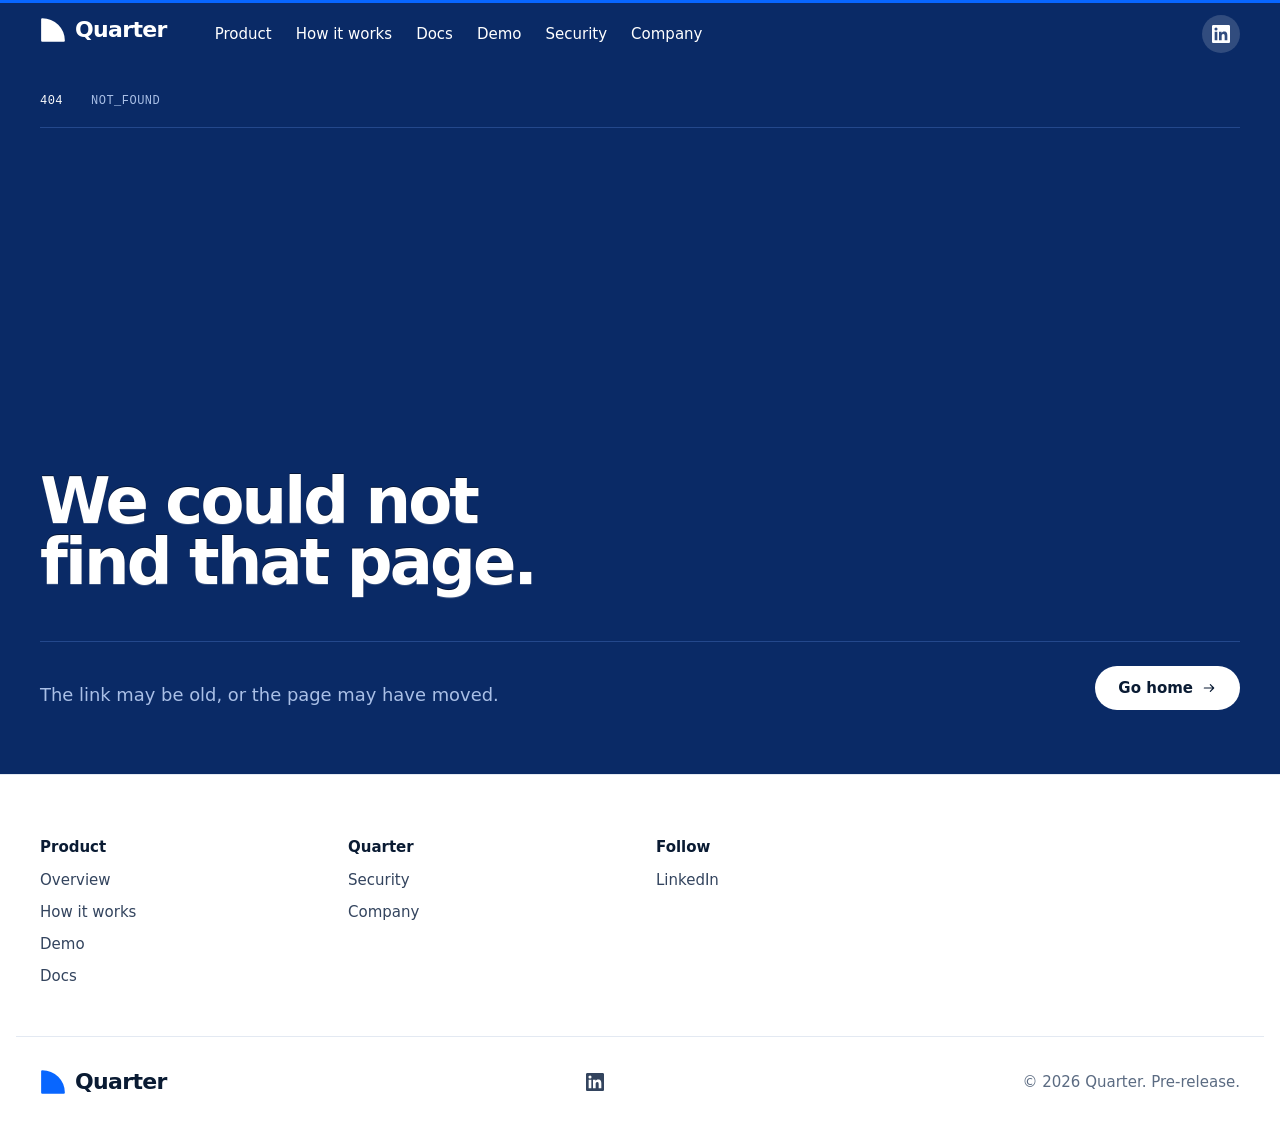
==== 404/index.html @ 7bb7a88b "Publish the site from website a7f834c Co-Authored-By: Claude Opus 5.5 <noreply@anthropic.com>" ====
<!DOCTYPE html><html lang="en" class="inter_tight_c286d42c-module__8tmSaa__variable inter_c15e96cb-module__0bjUvq__variable ibm_plex_mono_9430b135-module__jXPCDG__variable" data-scroll-behavior="smooth"><head><meta charSet="utf-8"/><meta name="viewport" content="width=device-width, initial-scale=1"/><link rel="stylesheet" href="/_next/static/chunks/2eddnzawss5n4.css" data-precedence="next"/><link rel="stylesheet" href="/_next/static/chunks/0_2-d8jllk5b1.css" data-precedence="next"/><link rel="preload" as="script" fetchPriority="low" href="/_next/static/chunks/2gcx2et6y7w6m.js"/><script src="/_next/static/chunks/10sfps_jfil2b.js" async=""></script><script src="/_next/static/chunks/1zz_seqquae13.js" async=""></script><script src="/_next/static/chunks/3slb6pn3pcx_l.js" async=""></script><script src="/_next/static/chunks/turbopack-1kort7__y8oi7.js" async=""></script><script src="/_next/static/chunks/05mim26jmsupv.js" async=""></script><script src="/_next/static/chunks/1aqx8pw69k2jf.js" async=""></script><meta name="robots" content="noindex"/><meta name="theme-color" content="#ffffff"/><title>Page not found | Quarter</title><meta name="description" content="Spend management for AI agents. Quarter approves every API call and payment before the money moves, on every vendor and rail, and closes the books on it. Self-hosted. In pre-release."/><meta name="application-name" content="Quarter"/><link rel="manifest" href="/manifest.webmanifest"/><meta name="robots" content="noindex"/><meta property="og:title" content="Quarter: Finance for the agentic era"/><meta property="og:description" content="Spend management for AI agents. Quarter approves every API call and payment before the money moves, on every vendor and rail, and closes the books on it. Self-hosted. In pre-release."/><meta property="og:site_name" content="Quarter"/><meta property="og:image" content="https://quarterso.github.io/opengraph-image.png?opengraph-image.0hvneil2fyurq.png"/><meta property="og:image:type" content="image/png"/><meta property="og:image:width" content="1200"/><meta property="og:image:height" content="630"/><meta property="og:image:alt" content="The Quarter mark and name on Quarter blue
"/><meta property="og:type" content="website"/><meta name="twitter:card" content="summary_large_image"/><meta name="twitter:title" content="Quarter: Finance for the agentic era"/><meta name="twitter:description" content="Spend management for AI agents. Quarter approves every API call and payment before the money moves, on every vendor and rail, and closes the books on it. Self-hosted. In pre-release."/><meta name="twitter:image" content="https://quarterso.github.io/twitter-image.png?twitter-image.0hvneil2fyurq.png"/><meta name="twitter:image:alt" content="The Quarter mark and name on Quarter blue
"/><meta name="twitter:image:type" content="image/png"/><meta name="twitter:image:width" content="1200"/><meta name="twitter:image:height" content="630"/><link rel="icon" href="/favicon.ico?favicon.0du9rzl68-2tj.ico" sizes="48x48" type="image/x-icon"/><link rel="icon" href="/icon.svg?icon.28x9y8qgett7-.svg" sizes="any" type="image/svg+xml"/><link rel="apple-touch-icon" href="/apple-icon.png?apple-icon.22o_u3obtk6q_.png" sizes="180x180" type="image/png"/><meta name="next-size-adjust" content=""/><script src="/_next/static/chunks/0cz1d0mv5g_q7.js" noModule=""></script></head><body><div hidden=""><!--$--><!--/$--></div><a href="#main" class="skip-link">Skip to content</a><header class="Header-module__KHjLKa__header" data-over-hero=""><div class="container Header-module__KHjLKa__bar"><a aria-label="Quarter, home" href="/"><span style="display:inline-flex;align-items:center;gap:9px;font-family:var(--font-display);font-weight:600;font-size:22px;letter-spacing:-0.03em;color:var(--logo-ink, var(--charcoal));line-height:1"><svg width="26" height="26" viewBox="270 270 460 460" aria-hidden="true" focusable="false"><path d="M310 690 L310.0 310.0 A380 380 0 0 1 690.0 690.0 Z" fill="var(--logo-mark, #0866FF)" stroke="var(--logo-mark, #0866FF)" stroke-width="40" stroke-linejoin="round"></path></svg>Quarter</span></a><nav id="site-pages" class="Header-module__KHjLKa__links" aria-label="Pages"><a style="--i:0" href="/product/">Product</a><a style="--i:1" href="/how-it-works/">How it works</a><a style="--i:2" href="/docs/">Docs</a><a style="--i:3" href="/demo/">Demo</a><a style="--i:4" href="/security/">Security</a><a style="--i:5" href="/company/">Company</a></nav><nav class="Header-module__KHjLKa__nav" aria-label="Social"><a href="https://www.linkedin.com/company/quarterso/" class="btn btn-icon btn-sm Header-module__KHjLKa__icon" target="_blank" rel="noopener noreferrer" aria-label="Quarter on LinkedIn"><svg width="18" height="18" viewBox="0 0 24 24" fill="currentColor" aria-hidden="true" focusable="false"><path d="M20.45 20.45h-3.56v-5.57c0-1.33-.02-3.04-1.85-3.04-1.85 0-2.14 1.45-2.14 2.94v5.67H9.35V9h3.41v1.56h.05c.48-.9 1.64-1.85 3.37-1.85 3.6 0 4.27 2.37 4.27 5.46v6.28ZM5.34 7.43a2.06 2.06 0 1 1 0-4.13 2.06 2.06 0 0 1 0 4.13ZM7.12 20.45H3.56V9h3.56v11.45ZM22.22 0H1.77C.79 0 0 .77 0 1.73v20.54C0 23.23.79 24 1.77 24h20.45c.98 0 1.78-.77 1.78-1.73V1.73C24 .77 23.2 0 22.22 0Z"></path></svg></a><button type="button" class="btn btn-icon btn-sm Header-module__KHjLKa__icon Header-module__KHjLKa__menu" aria-label="Open menu" aria-expanded="false" aria-controls="site-pages"><span class="Header-module__KHjLKa__burger" aria-hidden="true"><span></span><span></span></span></button></nav></div><div class="Header-module__KHjLKa__scrim" aria-hidden="true"></div></header><main id="main"><div class="page-enter"><section data-hero="true" class="section-dark not-found-module__sxuMuG__wrap" aria-labelledby="nf-title"><div class="container not-found-module__sxuMuG__inner"><p class="not-found-module__sxuMuG__meta"><span>404</span><span>not_found</span></p><h1 id="nf-title" class="display not-found-module__sxuMuG__title">We could not find that page.</h1><div class="not-found-module__sxuMuG__foot"><p>The link may be old, or the page may have moved.</p><div class="not-found-module__sxuMuG__actions"><a class="btn btn-light" href="/">Go home <svg width="16" height="16" viewBox="0 0 24 24" fill="none" stroke="currentColor" stroke-width="1.8" stroke-linecap="round" stroke-linejoin="round" aria-hidden="true" focusable="false"><path d="M5 12h14m-5-5 5 5-5 5"></path></svg></a></div></div></div></section><!--$--><!--/$--></div></main><footer class="Footer-module__yg9ahW__footer"><div class="container Footer-module__yg9ahW__top"><div><h2>Product</h2><ul><li><a href="/product/">Overview</a></li><li><a href="/how-it-works/">How it works</a></li><li><a href="/demo/">Demo</a></li><li><a href="/docs/">Docs</a></li></ul></div><div><h2>Quarter</h2><ul><li><a href="/security/">Security</a></li><li><a href="/company/">Company</a></li></ul></div><div><h2>Follow</h2><ul><li><a href="https://www.linkedin.com/company/quarterso/" target="_blank" rel="noopener noreferrer">LinkedIn</a></li></ul></div></div><div class="container Footer-module__yg9ahW__bottom"><span style="display:inline-flex;align-items:center;gap:9px;font-family:var(--font-display);font-weight:600;font-size:22px;letter-spacing:-0.03em;color:var(--logo-ink, var(--charcoal));line-height:1"><svg width="26" height="26" viewBox="270 270 460 460" aria-hidden="true" focusable="false"><path d="M310 690 L310.0 310.0 A380 380 0 0 1 690.0 690.0 Z" fill="var(--logo-mark, #0866FF)" stroke="var(--logo-mark, #0866FF)" stroke-width="40" stroke-linejoin="round"></path></svg>Quarter</span><span class="Footer-module__yg9ahW__socials"><a href="https://www.linkedin.com/company/quarterso/" class="Footer-module__yg9ahW__social" target="_blank" rel="noopener noreferrer" aria-label="Quarter on LinkedIn"><svg width="18" height="18" viewBox="0 0 24 24" fill="currentColor" aria-hidden="true" focusable="false"><path d="M20.45 20.45h-3.56v-5.57c0-1.33-.02-3.04-1.85-3.04-1.85 0-2.14 1.45-2.14 2.94v5.67H9.35V9h3.41v1.56h.05c.48-.9 1.64-1.85 3.37-1.85 3.6 0 4.27 2.37 4.27 5.46v6.28ZM5.34 7.43a2.06 2.06 0 1 1 0-4.13 2.06 2.06 0 0 1 0 4.13ZM7.12 20.45H3.56V9h3.56v11.45ZM22.22 0H1.77C.79 0 0 .77 0 1.73v20.54C0 23.23.79 24 1.77 24h20.45c.98 0 1.78-.77 1.78-1.73V1.73C24 .77 23.2 0 22.22 0Z"></path></svg></a></span><p>© <!-- -->2026<!-- --> <!-- -->Quarter<!-- -->. Pre-release.</p></div></footer><script src="/_next/static/chunks/2gcx2et6y7w6m.js" id="_R_" async=""></script><script>(self.__next_f=self.__next_f||[]).push([0])</script><script>self.__next_f.push([1,"1:\"$Sreact.fragment\"\n2:I[93983,[\"/_next/static/chunks/05mim26jmsupv.js\"],\"Header\"]\n3:I[11474,[\"/_next/static/chunks/1aqx8pw69k2jf.js\"],\"default\"]\n4:I[39897,[\"/_next/static/chunks/1aqx8pw69k2jf.js\"],\"default\"]\n5:I[56448,[\"/_next/static/chunks/05mim26jmsupv.js\"],\"\"]\nb:I[65192,[\"/_next/static/chunks/05mim26jmsupv.js\"],\"default\",1]\n:HL[\"/_next/static/chunks/2eddnzawss5n4.css\",\"style\"]\n:HL[\"/_next/static/chunks/0_2-d8jllk5b1.css\",\"style\"]\n9:X\n0:{\"P\":null,\"c\":[\"\",\"_not-found\",\"\"],\"q\":\"\",\"i\":false,\"f\":[[[\"\",{\"children\":[\"/_not-found\",{\"children\":[\"__PAGE__\",{},\"$undefined\",\"$undefined\",4608]},\"$undefined\",\"$undefined\",4608]},\"$undefined\",\"$undefined\",4624],[[\"$\",\"$1\",\"c\",{\"children\":[[[\"$\",\"link\",\"0\",{\"rel\":\"stylesheet\",\"href\":\"/_next/static/chunks/2eddnzawss5n4.css\",\"precedence\":\"next\",\"crossOrigin\":\"$undefined\",\"nonce\":\"$undefined\"}],[\"$\",\"script\",\"script-0\",{\"src\":\"/_next/static/chunks/05mim26jmsupv.js\",\"async\":true,\"nonce\":\"$undefined\"}]],[\"$\",\"html\",null,{\"lang\":\"en\",\"className\":\"inter_tight_c286d42c-module__8tmSaa__variable inter_c15e96cb-module__0bjUvq__variable ibm_plex_mono_9430b135-module__jXPCDG__variable\",\"data-scroll-behavior\":\"smooth\",\"children\":[\"$\",\"body\",null,{\"children\":[[\"$\",\"a\",null,{\"href\":\"#main\",\"className\":\"skip-link\",\"children\":\"Skip to content\"}],[\"$\",\"$L2\",null,{}],[\"$\",\"main\",null,{\"id\":\"main\",\"children\":[\"$\",\"$L3\",null,{\"parallelRouterKey\":\"children\",\"error\":\"$undefined\",\"errorStyles\":\"$undefined\",\"errorScripts\":\"$undefined\",\"template\":[\"$\",\"div\",null,{\"className\":\"page-enter\",\"children\":[\"$\",\"$L4\",null,{}]}],\"templateStyles\":[],\"templateScripts\":null,\"notFound\":[[\"$\",\"section\",null,{\"data-hero\":true,\"className\":\"section-dark not-found-module__sxuMuG__wrap\",\"aria-labelledby\":\"nf-title\",\"children\":[\"$\",\"div\",null,{\"className\":\"container not-found-module__sxuMuG__inner\",\"children\":[[\"$\",\"p\",null,{\"className\":\"not-found-module__sxuMuG__meta\",\"children\":[[\"$\",\"span\",null,{\"children\":\"404\"}],[\"$\",\"span\",null,{\"children\":\"not_found\"}]]}],[\"$\",\"h1\",null,{\"id\":\"nf-title\",\"className\":\"display not-found-module__sxuMuG__title\",\"children\":\"We could not find that page.\"}],[\"$\",\"div\",null,{\"className\":\"not-found-module__sxuMuG__foot\",\"children\":[[\"$\",\"p\",null,{\"children\":\"The link may be old, or the page may have moved.\"}],[\"$\",\"div\",null,{\"className\":\"not-found-module__sxuMuG__actions\",\"children\":[\"$\",\"$L5\",null,{\"href\":\"/\",\"className\":\"btn btn-light\",\"children\":[\"Go home \",[\"$\",\"svg\",null,{\"width\":16,\"height\":16,\"viewBox\":\"0 0 24 24\",\"fill\":\"none\",\"stroke\":\"currentColor\",\"strokeWidth\":1.8,\"strokeLinecap\":\"round\",\"strokeLinejoin\":\"round\",\"aria-hidden\":\"true\",\"focusable\":\"false\",\"className\":\"$undefined\",\"children\":[\"$\",\"path\",null,{\"d\":\"M5 12h14m-5-5 5 5-5 5\"}]}]]}]}]]}]]}]}],[[\"$\",\"link\",\"0\",{\"rel\":\"stylesheet\",\"href\":\"/_next/static/chunks/0_2-d8jllk5b1.css\",\"precedence\":\"next\",\"crossOrigin\":\"$undefined\",\"nonce\":\"$undefined\"}]]],\"forbidden\":\"$undefined\",\"unauthorized\":\"$undefined\"}]}],[\"$\",\"footer\",null,{\"className\":\"Footer-module__yg9ahW__footer\",\"children\":[[\"$\",\"div\",null,{\"className\":\"container Footer-module__yg9ahW__top\",\"children\":[[\"$\",\"div\",\"Product\",{\"children\":[[\"$\",\"h2\",null,{\"children\":\"Product\"}],[\"$\",\"ul\",null,{\"children\":[[\"$\",\"li\",\"Overview\",{\"children\":[\"$\",\"$L5\",null,{\"href\":\"/product\",\"children\":\"Overview\"}]}],[\"$\",\"li\",\"How it works\",{\"children\":[\"$\",\"$L5\",null,{\"href\":\"/how-it-works\",\"children\":\"How it works\"}]}],[\"$\",\"li\",\"Demo\",{\"children\":[\"$\",\"$L5\",null,{\"href\":\"/demo\",\"children\":\"Demo\"}]}],[\"$\",\"li\",\"Docs\",{\"children\":[\"$\",\"$L5\",null,{\"href\":\"/docs\",\"children\":\"Docs\"}]}]]}]]}],[\"$\",\"div\",\"Quarter\",{\"children\":[[\"$\",\"h2\",null,{\"children\":\"Quarter\"}],[\"$\",\"ul\",null,{\"children\":[[\"$\",\"li\",\"Security\",{\"children\":[\"$\",\"$L5\",null,{\"href\":\"/security\",\"children\":\"Security\"}]}],[\"$\",\"li\",\"Company\",{\"children\":[\"$\",\"$L5\",null,{\"href\":\"/company\",\"children\":\"Company\"}]}]]}]]}],[\"$\",\"div\",\"Follow\",{\"children\":[[\"$\",\"h2\",null,{\"children\":\"Follow\"}],[\"$\",\"ul\",null,{\"children\":[[\"$\",\"li\",\"LinkedIn\",{\"children\":[\"$\",\"a\",null,{\"href\":\"https://www.linkedin.com/company/quarterso/\",\"target\":\"_blank\",\"rel\":\"noopener noreferrer\",\"children\":\"LinkedIn\"}]}]]}]]}]]}],[\"$\",\"div\",null,{\"className\":\"container Footer-module__yg9ahW__bottom\",\"children\":[[\"$\",\"span\",null,{\"style\":{\"display\":\"inline-flex\",\"alignItems\":\"center\",\"gap\":9,\"fontFamily\":\"var(--font-display)\",\"fontWeight\":600,\"fontSize\":22,\"letterSpacing\":\"-0.03em\",\"color\":\"var(--logo-ink, var(--charcoal))\",\"lineHeight\":1},\"children\":[[\"$\",\"svg\",null,{\"width\":26,\"height\":26,\"viewBox\":\"270 270 460 460\",\"aria-hidden\":\"true\",\"focusable\":\"false\",\"children\":[\"$\",\"path\",null,{\"d\":\"M310 690 L310.0 310.0 A380 380 0 0 1 690.0 690.0 Z\",\"fill\":\"var(--logo-mark, #0866FF)\",\"stroke\":\"var(--logo-mark, #0866FF)\",\"strokeWidth\":40,\"strokeLinejoin\":\"round\"}]}],\"Quarter\"]}],[\"$\",\"span\",null,{\"className\":\"Footer-module__yg9ahW__socials\",\"children\":[\"$\",\"a\",null,{\"href\":\"https://www.linkedin.com/company/quarterso/\",\"className\":\"Footer-module__yg9ahW__social\",\"target\":\"_blank\",\"rel\":\"noopener noreferrer\",\"aria-label\":\"Quarter on LinkedIn\",\"children\":[[\"$\",\"svg\",null,{\"width\":18,\"height\":18,\"viewBox\":\"0 0 24 24\",\"fill\":\"currentColor\",\"aria-hidden\":\"true\",\"focusable\":\"false\",\"children\":[\"$\",\"path\",null,{\"d\":\"M20.45 20.45h-3.56v-5.57c0-1.33-.02-3.04-1.85-3.04-1.85 0-2.14 1.45-2.14 2.94v5.67H9.35V9h3.41v1.56h.05c.48-.9 1.64-1.85 3.37-1.85 3.6 0 4.27 2.37 4.27 5.46v6.28ZM5.34 7.43a2.06 2.06 0 1 1 0-4.13 2.06 2.06 0 0 1 0 4.13ZM7.12 20.45H3.56V9h3.56v11.45ZM22.22 0H1.77C.79 0 0 .77 0 1.73v20.54C0 23.23.79 24 1.77 24h20.45c.98 0 1.78-.77 1.78-1.73V1.73C24 .77 23.2 0 22.22 0Z\"}]}],\"$undefined\"]}]}],\"$L6\"]}]]}]]}]}]]}],{\"children\":[\"$L7\",{\"children\":[\"$L8\",{},null,false,null]},null,false,\"$9\"]},null,false,null],\"$La\",false]],\"m\":\"$undefined\",\"G\":[\"$b\",[\"$Lc\"]],\"S\":true,\"h\":null,\"r\":\"$undefined\",\"s\":\"$undefined\",\"a\":\"$undefined\",\"l\":\"$undefined\",\"p\":\"$undefined\",\"d\":\"$undefined\",\"b\":\"11408CvJzdmTNe5CmnKnP\"}\nd:I[48367,[\"/_next/static/chunks/1aqx8pw69k2jf.js\"],\"OutletBoundary\"]\ne:\"$Sreact.suspense\"\n10:I[48367,[\"/_next/static/chunks/1aqx8pw69k2jf.js\"],\"ViewportBoundary\"]\n12:I[48367,[\"/_next/static/chunks/1aqx8pw69k2jf.js\"],\"MetadataBoundary\"]\n6:[\"$\",\"p\",null,{\"children\":[\"© \",2026,\" \",\"Quarter\",\". Pre-release.\"]}]\n7:[\"$\",\"$1\",\"c\",{\"children\":[null,[\"$\",\"$L3\",null,{\"parallelRouterKey\":\"children\",\"error\":\"$undefined\",\"errorStyles\":\"$undefined\",\"errorScripts\":\"$undefined\",\"template\":[\"$\",\"$L4\",null,{}],\"templateStyles\":\"$undefined\",\"templateScripts\":\"$undefined\",\"notFound\":\"$undefined\",\"forbidden\":\"$undefined\",\"unauthorized\":\"$undefined\"}]]}]\n8:[\"$\",\"$1\",\"c\",{\"children\":[[\"$\",\"section\",null,{\"data-hero\":true,\"className\":\"section-dark not-found-module__sxuMuG__wrap\",\"aria-labelledby\":\"nf-title\",\"children\":[\"$\",\"div\",null,{\"className\":\"container not-found-module__sxuMuG__inner\",\"children\":[[\"$\",\"p\",null,{\"className\":\"not-found-module__sxuMuG__meta\",\"children\":[[\"$\",\"span\",null,{\"children\":\"404\"}],[\"$\",\"span\",null,{\"children\":\"not_found\"}]]}],[\"$\",\"h1\",null,{\"id\":\"nf-title\",\"className\":\"display not-found-module__sxuMuG__title\",\"children\":\"We could not find that page.\"}],[\"$\",\"div\",null,{\"className\":\"not-found-module__sxuMuG__foot\",\"children\":[[\"$\",\"p\",null,{\"children\":\"The link may be old, or the page may have moved.\"}],[\"$\",\"div\",null,{\"className\":\"not-found-module__sxuMuG__actions\",\"children\":[\"$\",\"$L5\",null,{\"href\":\"/\",\"className\":\"btn btn-light\",\"children\":[\"Go home \",[\"$\",\"svg\",null,{\"width\":16,\"height\":16,\"viewBox\":\"0 0 24 24\",\"fill\":\"none\",\"stroke\":\"currentColor\",\"strokeWidth\":1.8,\"strokeLinecap\":\"round\",\"strokeLinejoin\":\"round\",\"aria-hidden\":\"true\",\"focusable\":\"false\",\"className\":\"$undefined\",\"children\":\"$0:f:0:1:0:props:children:1:props:children:props:children:2:props:children:props:notFound:0:props:children:props:children:2:props:children:1:props:children:props:children:1:props:children\"}]]}]}]]}]]}]}],[[\"$\",\"link\",\"0\",{\"rel\":\"stylesheet\",\"href\":\"/_next/static/chunks/0_2-d8jllk5b1.css\",\"precedence\":\"next\",\"crossOrigin\":\"$undefined\",\"nonce\":\"$undefined\"}]],[\"$\",\"$Ld\",null,{\"children\":[\"$\",\"$e\",null,{\"name\":\"Next.MetadataOutlet\",\"children\":\"$@f\"}]}]]}]\na:[\"$\",\"$1\",\"h\",{\"children\":[[\"$\",\"meta\",null,{\"name\":\"robots\",\"content\":\"noindex\"}],[\"$\",\"$L10\",null,{\"children\":\"$L11\"}],[\"$\",\"div\",null,{\"hidden\":true,\"children\":[\"$\",\"$L12\",null,{\"children\":[\"$\",\"$e\",null,{\"name\":\"Next.Metadata\",\"children\":\"$L13\"}]}]}],[\"$\",\"meta\",null,{\"name\":\"next-size-adjust\",\"content\":\"\"}]]}]\nc:[\"$\",\"link\",\"0\",{\"rel\":\"stylesheet\",\"href\":\"/_next/static/chunks/2eddnzawss5n4.css\",\"precedence\":\"next\",\"crossOrigin\":\"$undefined\",\"nonce\":\"$undefined\"}]\n9:C\n11:[[\"$\",\"meta\",\"0\",{\"charSet\":\"utf-8\"}],[\"$\",\"meta\",\"1\",{\"name\":\"viewport\",\"content\":\"width=device-width, initial-scale=1\"}],[\"$\",\"meta\",\"2\",{\"name\":\"theme-color\",\"content\":\"#ffffff\"}]]\n14:I[92493,[\"/_next/static/chunks/1aqx8pw69k2jf.js\"],\"IconMark\"]\nf:null\n13:[[\"$\",\"title\",\"0\",{\"children\":\"Page not found | Quarter\"}],[\"$\",\"meta\",\"1\",{\"name\":\"description\",\"content\":\"Spend management for AI agents. Quarter approves every API call and payment before the money moves, on every vendor and rail, and closes the books on it. Self-hosted. In pre-release.\"}],[\"$\",\"meta\",\"2\",{\"name\":\"application-name\",\"content\":\"Quarter\"}],[\"$\",\"link\",\"3\",{\"rel\":\"manifest\",\"href\":\"/manifest.webmanifest\",\"crossOrigin\":\"$undefined\"}],[\"$\",\"meta\",\"4\",{\"name\":\"robots\",\"content\":\"noindex\"}],[\"$\",\"meta\",\"5\",{\"property\":\"og:title\",\"content\":\"Quarter: Finance for the agentic era\"}],[\"$\",\"meta\",\"6\",{\"property\":\"og:description\",\"content\":\"Spend management for AI agents. Quarter approves every API call and payment before the money moves, on every vendor and rail, and closes the books on it. Self-hosted. In pre-release.\"}],[\"$\",\"meta\",\"7\",{\"property\":\"og:site_name\",\"content\":\"Quarter\"}],[\"$\",\"meta\",\"8\",{\"property\":\"og:image\",\"content\":\"https://quarterso.github.io/opengraph-image.png?opengraph-image.0hvneil2fyurq.png\"}],[\"$\",\"meta\",\"9\",{\"property\":\"og:image:type\",\"content\":\"image/png\"}],[\"$\",\"meta\",\"10\",{\"property\":\"og:image:width\",\"content\":\"1200\"}],[\"$\",\"meta\",\"11\",{\"property\":\"og:image:height\",\"content\":\"630\"}],[\"$\",\"meta\",\"12\",{\"property\":\"og:image:alt\",\"content\":\"The Quarter mark and name on Quarter blue\\n\"}],[\"$\",\"meta\",\"13\",{\"property\":\"og:type\",\"content\":\"website\"}],[\"$\",\"meta\",\"14\",{\"name\":\"twitter:card\",\"content\":\"summary_large_image\"}],[\"$\",\"meta\",\"15\",{\"name\":\"twitter:title\",\"content\":\"Quarter: Finance for the agentic era\"}],[\"$\",\"meta\",\"16\",{\"name\":\"twitter:description\",\"content\":\"Spend management for AI agents. Quarter approves every API call and payment before the money moves, on every vendor and rail, and closes the books on it. Self-hosted. In pre-release.\"}],[\"$\",\"meta\",\"17\",{\"name\":\"twitter:image\",\"content\":\"https://quarterso.github.io/twitter-image.png?twitter-image.0hvneil2fyurq.png\"}],[\"$\",\"meta\",\"18\",{\"name\":\"twitter:image:alt\",\"content\":\"The Quarter mark and name on Quarter blue\\n\"}],[\"$\",\"meta\",\"19\",{\"name\":\"twitter:image:type\",\"content\":\"image/png\"}],[\"$\",\"meta\",\"20\",{\"name\":\"twitter:image:width\",\"content\":\"1200\"}],[\"$\",\"meta\",\"21\",{\"name\":\"twitter:image:height\",\"content\":\"630\"}],[\"$\",\"link\",\"22\",{\"rel\":\"icon\",\"href\":\"/favicon.ico?favicon.0du9rzl68-2tj.ico\",\"sizes\":\"48x48\",\"type\":\"image/x-icon\"}],[\"$\",\"link\",\"23\",{\"rel\":\"icon\",\"href\":\"/icon.svg?icon.28x9y8qgett7-.svg\",\"sizes\":\"any\",\"type\":\"image/svg+xml\"}],[\"$\",\"link\",\"24\",{\"rel\":\"apple-touch-icon\",\"href\":\"/apple-icon.png?apple-icon.22o_u3obtk6q_.png\",\"sizes\":\"180x180\",\"type\":\"image/png\"}],[\"$\",\"$L14\",\"25\",{}]]\n"])</script></body></html>
---- _next/static/chunks/2eddnzawss5n4.css ----
@font-face{font-family:Inter Tight;font-style:normal;font-weight:500;font-display:swap;src:url(../media/13ae3e01af63c0ce-s.35p9_4tnsm_o4.woff2)format("woff2");unicode-range:U+460-52F,U+1C80-1C8A,U+20B4,U+2DE0-2DFF,U+A640-A69F,U+FE2E-FE2F}@font-face{font-family:Inter Tight;font-style:normal;font-weight:500;font-display:swap;src:url(../media/0ee4b8f05dcd9fee-s.1q0qwmqzyniyk.woff2)format("woff2");unicode-range:U+301,U+400-45F,U+490-491,U+4B0-4B1,U+2116}@font-face{font-family:Inter Tight;font-style:normal;font-weight:500;font-display:swap;src:url(../media/9eba4caf7edd2921-s.02gir8avbbwr_.woff2)format("woff2");unicode-range:U+1F??}@font-face{font-family:Inter Tight;font-style:normal;font-weight:500;font-display:swap;src:url(../media/f6752bd2263820da-s.3hqxvms4e79hg.woff2)format("woff2");unicode-range:U+370-377,U+37A-37F,U+384-38A,U+38C,U+38E-3A1,U+3A3-3FF}@font-face{font-family:Inter Tight;font-style:normal;font-weight:500;font-display:swap;src:url(../media/f285987c35230861-s.1xbprfp_s2_ea.woff2)format("woff2");unicode-range:U+102-103,U+110-111,U+128-129,U+168-169,U+1A0-1A1,U+1AF-1B0,U+300-301,U+303-304,U+308-309,U+323,U+329,U+1EA0-1EF9,U+20AB}@font-face{font-family:Inter Tight;font-style:normal;font-weight:500;font-display:swap;src:url(../media/b8d1f0a88dfecec3-s.1e3bxj0ebt1gg.woff2)format("woff2");unicode-range:U+100-2BA,U+2BD-2C5,U+2C7-2CC,U+2CE-2D7,U+2DD-2FF,U+304,U+308,U+329,U+1D00-1DBF,U+1E00-1E9F,U+1EF2-1EFF,U+2020,U+20A0-20AB,U+20AD-20C4,U+2113,U+2C60-2C7F,U+A720-A7FF}@font-face{font-family:Inter Tight;font-style:normal;font-weight:500;font-display:swap;src:url(../media/ab57efd000576a30-s.p.3fofz6dws3mg0.woff2)format("woff2");unicode-range:U+??,U+131,U+152-153,U+2BB-2BC,U+2C6,U+2DA,U+2DC,U+304,U+308,U+329,U+2000-206F,U+20AC,U+2122,U+2191,U+2193,U+2212,U+2215,U+FEFF,U+FFFD}@font-face{font-family:Inter Tight;font-style:normal;font-weight:600;font-display:swap;src:url(../media/13ae3e01af63c0ce-s.35p9_4tnsm_o4.woff2)format("woff2");unicode-range:U+460-52F,U+1C80-1C8A,U+20B4,U+2DE0-2DFF,U+A640-A69F,U+FE2E-FE2F}@font-face{font-family:Inter Tight;font-style:normal;font-weight:600;font-display:swap;src:url(../media/0ee4b8f05dcd9fee-s.1q0qwmqzyniyk.woff2)format("woff2");unicode-range:U+301,U+400-45F,U+490-491,U+4B0-4B1,U+2116}@font-face{font-family:Inter Tight;font-style:normal;font-weight:600;font-display:swap;src:url(../media/9eba4caf7edd2921-s.02gir8avbbwr_.woff2)format("woff2");unicode-range:U+1F??}@font-face{font-family:Inter Tight;font-style:normal;font-weight:600;font-display:swap;src:url(../media/f6752bd2263820da-s.3hqxvms4e79hg.woff2)format("woff2");unicode-range:U+370-377,U+37A-37F,U+384-38A,U+38C,U+38E-3A1,U+3A3-3FF}@font-face{font-family:Inter Tight;font-style:normal;font-weight:600;font-display:swap;src:url(../media/f285987c35230861-s.1xbprfp_s2_ea.woff2)format("woff2");unicode-range:U+102-103,U+110-111,U+128-129,U+168-169,U+1A0-1A1,U+1AF-1B0,U+300-301,U+303-304,U+308-309,U+323,U+329,U+1EA0-1EF9,U+20AB}@font-face{font-family:Inter Tight;font-style:normal;font-weight:600;font-display:swap;src:url(../media/b8d1f0a88dfecec3-s.1e3bxj0ebt1gg.woff2)format("woff2");unicode-range:U+100-2BA,U+2BD-2C5,U+2C7-2CC,U+2CE-2D7,U+2DD-2FF,U+304,U+308,U+329,U+1D00-1DBF,U+1E00-1E9F,U+1EF2-1EFF,U+2020,U+20A0-20AB,U+20AD-20C4,U+2113,U+2C60-2C7F,U+A720-A7FF}@font-face{font-family:Inter Tight;font-style:normal;font-weight:600;font-display:swap;src:url(../media/ab57efd000576a30-s.p.3fofz6dws3mg0.woff2)format("woff2");unicode-range:U+??,U+131,U+152-153,U+2BB-2BC,U+2C6,U+2DA,U+2DC,U+304,U+308,U+329,U+2000-206F,U+20AC,U+2122,U+2191,U+2193,U+2212,U+2215,U+FEFF,U+FFFD}@font-face{font-family:Inter Tight;font-style:normal;font-weight:700;font-display:swap;src:url(../media/13ae3e01af63c0ce-s.35p9_4tnsm_o4.woff2)format("woff2");unicode-range:U+460-52F,U+1C80-1C8A,U+20B4,U+2DE0-2DFF,U+A640-A69F,U+FE2E-FE2F}@font-face{font-family:Inter Tight;font-style:normal;font-weight:700;font-display:swap;src:url(../media/0ee4b8f05dcd9fee-s.1q0qwmqzyniyk.woff2)format("woff2");unicode-range:U+301,U+400-45F,U+490-491,U+4B0-4B1,U+2116}@font-face{font-family:Inter Tight;font-style:normal;font-weight:700;font-display:swap;src:url(../media/9eba4caf7edd2921-s.02gir8avbbwr_.woff2)format("woff2");unicode-range:U+1F??}@font-face{font-family:Inter Tight;font-style:normal;font-weight:700;font-display:swap;src:url(../media/f6752bd2263820da-s.3hqxvms4e79hg.woff2)format("woff2");unicode-range:U+370-377,U+37A-37F,U+384-38A,U+38C,U+38E-3A1,U+3A3-3FF}@font-face{font-family:Inter Tight;font-style:normal;font-weight:700;font-display:swap;src:url(../media/f285987c35230861-s.1xbprfp_s2_ea.woff2)format("woff2");unicode-range:U+102-103,U+110-111,U+128-129,U+168-169,U+1A0-1A1,U+1AF-1B0,U+300-301,U+303-304,U+308-309,U+323,U+329,U+1EA0-1EF9,U+20AB}@font-face{font-family:Inter Tight;font-style:normal;font-weight:700;font-display:swap;src:url(../media/b8d1f0a88dfecec3-s.1e3bxj0ebt1gg.woff2)format("woff2");unicode-range:U+100-2BA,U+2BD-2C5,U+2C7-2CC,U+2CE-2D7,U+2DD-2FF,U+304,U+308,U+329,U+1D00-1DBF,U+1E00-1E9F,U+1EF2-1EFF,U+2020,U+20A0-20AB,U+20AD-20C4,U+2113,U+2C60-2C7F,U+A720-A7FF}@font-face{font-family:Inter Tight;font-style:normal;font-weight:700;font-display:swap;src:url(../media/ab57efd000576a30-s.p.3fofz6dws3mg0.woff2)format("woff2");unicode-range:U+??,U+131,U+152-153,U+2BB-2BC,U+2C6,U+2DA,U+2DC,U+304,U+308,U+329,U+2000-206F,U+20AC,U+2122,U+2191,U+2193,U+2212,U+2215,U+FEFF,U+FFFD}@font-face{font-family:Inter Tight Fallback;src:local(Arial);ascent-override:100.51%;descent-override:25.03%;line-gap-override:0.0%;size-adjust:96.39%}.inter_tight_c286d42c-module__8tmSaa__className{font-family:Inter Tight,Inter Tight Fallback;font-style:normal}.inter_tight_c286d42c-module__8tmSaa__variable{--font-inter-tight:"Inter Tight", "Inter Tight Fallback"}
@font-face{font-family:IBM Plex Mono;font-style:normal;font-weight:400;font-display:swap;src:url(../media/e390973e931a41c5-s.0rgnxg2b64rzs.woff2)format("woff2");unicode-range:U+460-52F,U+1C80-1C8A,U+20B4,U+2DE0-2DFF,U+A640-A69F,U+FE2E-FE2F}@font-face{font-family:IBM Plex Mono;font-style:normal;font-weight:400;font-display:swap;src:url(../media/59b15b4bcd7b1eb5-s.2vemzm0itqzfy.woff2)format("woff2");unicode-range:U+301,U+400-45F,U+490-491,U+4B0-4B1,U+2116}@font-face{font-family:IBM Plex Mono;font-style:normal;font-weight:400;font-display:swap;src:url(../media/e532fa1b9921e1cd-s.3cb5lpr2l6xud.woff2)format("woff2");unicode-range:U+102-103,U+110-111,U+128-129,U+168-169,U+1A0-1A1,U+1AF-1B0,U+300-301,U+303-304,U+308-309,U+323,U+329,U+1EA0-1EF9,U+20AB}@font-face{font-family:IBM Plex Mono;font-style:normal;font-weight:400;font-display:swap;src:url(../media/2fe89d53234c61d4-s.1u30mmyq6lnsd.woff2)format("woff2");unicode-range:U+100-2BA,U+2BD-2C5,U+2C7-2CC,U+2CE-2D7,U+2DD-2FF,U+304,U+308,U+329,U+1D00-1DBF,U+1E00-1E9F,U+1EF2-1EFF,U+2020,U+20A0-20AB,U+20AD-20C4,U+2113,U+2C60-2C7F,U+A720-A7FF}@font-face{font-family:IBM Plex Mono;font-style:normal;font-weight:400;font-display:swap;src:url(../media/99e609270109b47d-s.p.40sczeszzbjw1.woff2)format("woff2");unicode-range:U+??,U+131,U+152-153,U+2BB-2BC,U+2C6,U+2DA,U+2DC,U+304,U+308,U+329,U+2000-206F,U+20AC,U+2122,U+2191,U+2193,U+2212,U+2215,U+FEFF,U+FFFD}@font-face{font-family:IBM Plex Mono;font-style:normal;font-weight:500;font-display:swap;src:url(../media/5e05ae5b48faa55e-s.1yd4_i3e35931.woff2)format("woff2");unicode-range:U+460-52F,U+1C80-1C8A,U+20B4,U+2DE0-2DFF,U+A640-A69F,U+FE2E-FE2F}@font-face{font-family:IBM Plex Mono;font-style:normal;font-weight:500;font-display:swap;src:url(../media/a7afbb44bec2bb18-s.1qc6dx89jd2qv.woff2)format("woff2");unicode-range:U+301,U+400-45F,U+490-491,U+4B0-4B1,U+2116}@font-face{font-family:IBM Plex Mono;font-style:normal;font-weight:500;font-display:swap;src:url(../media/02263ebadd758ea4-s.29yke99gs9qpn.woff2)format("woff2");unicode-range:U+102-103,U+110-111,U+128-129,U+168-169,U+1A0-1A1,U+1AF-1B0,U+300-301,U+303-304,U+308-309,U+323,U+329,U+1EA0-1EF9,U+20AB}@font-face{font-family:IBM Plex Mono;font-style:normal;font-weight:500;font-display:swap;src:url(../media/68757d6cddeff913-s.1i-sca43-qwng.woff2)format("woff2");unicode-range:U+100-2BA,U+2BD-2C5,U+2C7-2CC,U+2CE-2D7,U+2DD-2FF,U+304,U+308,U+329,U+1D00-1DBF,U+1E00-1E9F,U+1EF2-1EFF,U+2020,U+20A0-20AB,U+20AD-20C4,U+2113,U+2C60-2C7F,U+A720-A7FF}@font-face{font-family:IBM Plex Mono;font-style:normal;font-weight:500;font-display:swap;src:url(../media/effe91970fc4db64-s.p.0oace-s_gkfks.woff2)format("woff2");unicode-range:U+??,U+131,U+152-153,U+2BB-2BC,U+2C6,U+2DA,U+2DC,U+304,U+308,U+329,U+2000-206F,U+20AC,U+2122,U+2191,U+2193,U+2212,U+2215,U+FEFF,U+FFFD}@font-face{font-family:IBM Plex Mono Fallback;src:local(Arial);ascent-override:76.16%;descent-override:20.43%;line-gap-override:0.0%;size-adjust:134.59%}.ibm_plex_mono_9430b135-module__jXPCDG__className{font-family:IBM Plex Mono,IBM Plex Mono Fallback;font-style:normal}.ibm_plex_mono_9430b135-module__jXPCDG__variable{--font-plex-mono:"IBM Plex Mono", "IBM Plex Mono Fallback"}
@font-face{font-family:Inter;font-style:normal;font-weight:100 900;font-display:swap;src:url(../media/2c55a0e60120577a-s.0-dom-5bn10r2.woff2)format("woff2");unicode-range:U+460-52F,U+1C80-1C8A,U+20B4,U+2DE0-2DFF,U+A640-A69F,U+FE2E-FE2F}@font-face{font-family:Inter;font-style:normal;font-weight:100 900;font-display:swap;src:url(../media/9c72aa0f40e4eef8-s.1y4-pdgsjb-pw.woff2)format("woff2");unicode-range:U+301,U+400-45F,U+490-491,U+4B0-4B1,U+2116}@font-face{font-family:Inter;font-style:normal;font-weight:100 900;font-display:swap;src:url(../media/ad66f9afd8947f86-s.3lvt2whj97whp.woff2)format("woff2");unicode-range:U+1F??}@font-face{font-family:Inter;font-style:normal;font-weight:100 900;font-display:swap;src:url(../media/5476f68d60460930-s.2uwcyprjm3xu3.woff2)format("woff2");unicode-range:U+370-377,U+37A-37F,U+384-38A,U+38C,U+38E-3A1,U+3A3-3FF}@font-face{font-family:Inter;font-style:normal;font-weight:100 900;font-display:swap;src:url(../media/2bbe8d2671613f1f-s.0k62hbripvv8p.woff2)format("woff2");unicode-range:U+102-103,U+110-111,U+128-129,U+168-169,U+1A0-1A1,U+1AF-1B0,U+300-301,U+303-304,U+308-309,U+323,U+329,U+1EA0-1EF9,U+20AB}@font-face{font-family:Inter;font-style:normal;font-weight:100 900;font-display:swap;src:url(../media/1bffadaabf893a1e-s.3-6t-g6q0vh0a.woff2)format("woff2");unicode-range:U+100-2BA,U+2BD-2C5,U+2C7-2CC,U+2CE-2D7,U+2DD-2FF,U+304,U+308,U+329,U+1D00-1DBF,U+1E00-1E9F,U+1EF2-1EFF,U+2020,U+20A0-20AB,U+20AD-20C4,U+2113,U+2C60-2C7F,U+A720-A7FF}@font-face{font-family:Inter;font-style:normal;font-weight:100 900;font-display:swap;src:url(../media/83afe278b6a6bb3c-s.p.2bn3s6zvc0dyp.woff2)format("woff2");unicode-range:U+??,U+131,U+152-153,U+2BB-2BC,U+2C6,U+2DA,U+2DC,U+304,U+308,U+329,U+2000-206F,U+20AC,U+2122,U+2191,U+2193,U+2212,U+2215,U+FEFF,U+FFFD}@font-face{font-family:Inter Fallback;src:local(Arial);ascent-override:90.44%;descent-override:22.52%;line-gap-override:0.0%;size-adjust:107.12%}.inter_c15e96cb-module__0bjUvq__className{font-family:Inter,Inter Fallback;font-style:normal}.inter_c15e96cb-module__0bjUvq__variable{--font-inter:"Inter", "Inter Fallback"}
.Footer-module__yg9ahW__footer{border-top:1px solid var(--line);color:var(--ink-3);font-size:15px}.Footer-module__yg9ahW__top{gap:var(--space-6);padding-block:var(--space-8) var(--space-7);grid-template-columns:repeat(4,minmax(0,1fr));display:grid}.Footer-module__yg9ahW__top h2{font-family:var(--font-display);letter-spacing:0;color:var(--charcoal);font-size:15px;font-weight:600}.Footer-module__yg9ahW__top ul{margin:var(--space-3) 0 0;gap:8px;padding:0;list-style:none;display:grid}.Footer-module__yg9ahW__top a{color:var(--ink-2)}.Footer-module__yg9ahW__top a:hover{color:var(--blue)}.Footer-module__yg9ahW__bottom{justify-content:space-between;align-items:center;gap:var(--space-4);padding-block:var(--space-6);border-top:1px solid var(--line);flex-wrap:wrap;display:flex}.Footer-module__yg9ahW__socials{gap:var(--space-4);display:inline-flex}.Footer-module__yg9ahW__social{color:var(--ink-2);display:inline-flex}.Footer-module__yg9ahW__social:hover{color:var(--blue)}@media (max-width:640px){.Footer-module__yg9ahW__top{grid-template-columns:repeat(2,minmax(0,1fr))}}
.Header-module__KHjLKa__header{z-index:50;height:var(--header-h);-webkit-backdrop-filter:blur(14px)saturate(1.4);backdrop-filter:blur(14px)saturate(1.4);border-bottom:1px solid var(--line);transition:background-color .3s var(--ease), border-color .3s var(--ease);background:#ffffffdb;position:fixed;inset:0 0 auto}.Header-module__KHjLKa__header[data-over-hero]{-webkit-backdrop-filter:none;backdrop-filter:none;--logo-mark:var(--white);--logo-ink:var(--white);background:0 0;border-bottom-color:#0000}.Header-module__KHjLKa__bar{justify-content:space-between;align-items:center;height:100%;display:flex}.Header-module__KHjLKa__links{gap:var(--space-5);margin-left:var(--space-7);margin-right:auto;display:flex}.Header-module__KHjLKa__links a{color:var(--charcoal);opacity:.8;transition:opacity .2s var(--ease);font-size:15px;font-weight:500;text-decoration:none}.Header-module__KHjLKa__links a:hover,.Header-module__KHjLKa__links a[aria-current=page]{opacity:1}.Header-module__KHjLKa__links a[aria-current=page]{text-underline-offset:6px;text-decoration:underline;text-decoration-thickness:2px}.Header-module__KHjLKa__header[data-over-hero] .Header-module__KHjLKa__links a{color:var(--white);opacity:1}.Header-module__KHjLKa__nav .Header-module__KHjLKa__menu{display:none}.Header-module__KHjLKa__burger{width:16px;height:10px;position:relative}.Header-module__KHjLKa__burger span{width:100%;height:2px;transition:transform .35s var(--ease), top .35s var(--ease);background:currentColor;border-radius:2px;position:absolute;left:0}.Header-module__KHjLKa__burger span:first-child{top:0}.Header-module__KHjLKa__burger span:last-child{top:8px}.Header-module__KHjLKa__header[data-open] .Header-module__KHjLKa__burger span{top:4px}.Header-module__KHjLKa__header[data-open] .Header-module__KHjLKa__burger span:first-child{transform:rotate(45deg)}.Header-module__KHjLKa__header[data-open] .Header-module__KHjLKa__burger span:last-child{transform:rotate(-45deg)}.Header-module__KHjLKa__scrim{display:none}@media (max-width:860px){.Header-module__KHjLKa__nav .Header-module__KHjLKa__menu{display:inline-flex}.Header-module__KHjLKa__links{inset:var(--header-h) 0 auto;z-index:1;padding:var(--space-2) var(--gutter) var(--space-4);background:var(--white);border-bottom:1px solid var(--line);box-shadow:var(--shadow);clip-path:inset(0 0 100%);visibility:hidden;transition:clip-path .45s var(--ease), visibility 0s linear .45s;gap:0;margin:0;display:grid;position:absolute}.Header-module__KHjLKa__header[data-open] .Header-module__KHjLKa__links{clip-path:inset(0 0 -40px);visibility:visible;transition:clip-path .45s var(--ease)}.Header-module__KHjLKa__links a,.Header-module__KHjLKa__header[data-over-hero] .Header-module__KHjLKa__links a{color:var(--charcoal);border-bottom:1px solid var(--line);opacity:0;transition:opacity .3s var(--ease), transform .3s var(--ease);padding:14px 0;font-size:17px;transform:translateY(-8px)}.Header-module__KHjLKa__links a:last-child{border-bottom:none}.Header-module__KHjLKa__header[data-open] .Header-module__KHjLKa__links a{opacity:1;transition-delay:calc(60ms + var(--i) * 35ms);transform:none}.Header-module__KHjLKa__header[data-open]{background:var(--white);border-bottom-color:var(--line);--logo-mark:var(--blue);--logo-ink:var(--charcoal)}.Header-module__KHjLKa__header[data-open] .Header-module__KHjLKa__icon{background:var(--grey-100);color:var(--charcoal)}.Header-module__KHjLKa__scrim{opacity:0;pointer-events:none;height:100lvh;transition:opacity .35s var(--ease);background:#10182852;display:block;position:absolute;inset:100% 0 auto}.Header-module__KHjLKa__header[data-open] .Header-module__KHjLKa__scrim{opacity:1;pointer-events:auto}}@media (prefers-reduced-motion:reduce){.Header-module__KHjLKa__links,.Header-module__KHjLKa__links a,.Header-module__KHjLKa__scrim,.Header-module__KHjLKa__burger span{transition:none!important}}.Header-module__KHjLKa__nav{align-items:center;gap:var(--space-3);display:flex}.Header-module__KHjLKa__icon{background:var(--grey-100);color:var(--charcoal)}.Header-module__KHjLKa__icon:hover{background:var(--blue);color:var(--white)}.Header-module__KHjLKa__header[data-over-hero] .Header-module__KHjLKa__icon{color:var(--white);background:#ffffff29}.Header-module__KHjLKa__header[data-over-hero] .Header-module__KHjLKa__icon:hover{background:var(--white);color:var(--blue)}
:root{--blue:#0866ff;--blue-700:#0050c8;--blue-900:#0a2a66;--blue-50:#f0f6ff;--blue-100:#e1edff;--blue-200:#c4dbff;--black:#0a1b33;--charcoal:#0a1b33;--white:#fff;--grey-50:#f5f8fc;--grey-100:#eaf0f8;--grey-200:#d9e2ef;--grey-300:#bccadd;--grey-400:#8fa0b8;--grey-500:#64748b;--grey-600:#475569;--grey-700:#24344d;--grey-800:#13233b;--cobalt:var(--blue);--violet:var(--blue-700);--lavender:var(--blue-200);--sky:var(--blue-200);--magenta:var(--blue-700);--cobalt-600:var(--blue-700);--cobalt-50:var(--blue-50);--violet-50:var(--blue-50);--lavender-100:var(--blue-100);--gradient-brand:linear-gradient(135deg, var(--blue), var(--blue-700));--orange:var(--blue);--orange-ink:var(--blue-700);--gradient-warm:var(--gradient-brand);--peach-bg:var(--blue-50);--peach-fill:var(--blue-100);--peach-ink:var(--blue);--mint-bg:var(--blue-50);--mint-fill:var(--blue-100);--mint-ink:var(--blue);--lilac-bg:var(--blue-50);--lilac-fill:var(--blue-100);--lilac-ink:var(--blue);--sky-bg:var(--blue-50);--sky-fill:var(--blue-100);--sky-ink:var(--blue);--cobalt-fill:var(--blue-100);--ink:var(--charcoal);--ink-2:#33445e;--ink-3:#5b6b82;--line:#e3e9f2;--line-strong:#cbd6e5;--surface:#fff;--surface-2:var(--grey-50);--surface-3:var(--grey-100);--dark:var(--blue-900);--dark-2:#0d3378;--dark-line:#24488c;--dark-ink:#f2f7ff;--dark-ink-2:#a9bfe6;--state-ok:var(--blue-700);--state-ok-bg:var(--blue-50);--state-warn:var(--charcoal);--state-warn-bg:var(--white);--state-ok-ink:var(--blue-700);--state-warn-ink:var(--charcoal);--state-active:var(--white);--state-active-bg:var(--blue);--state-review:var(--charcoal);--state-review-bg:var(--blue-100);--font-display:var(--font-inter-tight), system-ui, sans-serif;--font-body:var(--font-inter), system-ui, sans-serif;--font-mono:var(--font-plex-mono), ui-monospace, "SF Mono", Menlo, Consolas, monospace;--space-1:4px;--space-2:8px;--space-3:12px;--space-4:16px;--space-5:24px;--space-6:32px;--space-7:48px;--space-8:64px;--space-9:96px;--space-10:128px;--container:1200px;--gutter:24px;--header-h:68px;--radius-sm:8px;--radius:14px;--radius-lg:24px;--ease-bounce:cubic-bezier(.34, 1.56, .64, 1);--shadow-sm:0 1px 2px #0a1b330f;--shadow:0 1px 2px #0a1b330f, 0 6px 20px #0a1b330f;--shadow-lg:0 2px 4px #0a1b330f, 0 18px 48px #0a1b331a;--ease:cubic-bezier(.2, .7, .2, 1)}@media (max-width:640px){:root{--gutter:16px}}
*,:before,:after{box-sizing:border-box}html{-webkit-text-size-adjust:100%;scroll-behavior:smooth;scroll-padding-top:calc(var(--header-h) + 16px)}body{background:var(--surface);color:var(--ink);font-family:var(--font-body);-webkit-font-smoothing:antialiased;-moz-osx-font-smoothing:grayscale;margin:0;font-size:16px;line-height:1.6;overflow-x:hidden}h1,h2,h3,h4{font-family:var(--font-display);color:var(--ink);letter-spacing:-.02em;text-wrap:balance;margin:0;line-height:1.12}p{text-wrap:pretty;margin:0}a{color:var(--ink);text-decoration:none}:where(p,td,dd) a:not(.btn,.link-arrow){text-underline-offset:3px;text-decoration:underline;text-decoration-thickness:1px}:where(p,td,dd) a:not(.btn,.link-arrow):hover{text-decoration-thickness:2px}code,pre{font-family:var(--font-mono)}img,svg{max-width:100%;display:block}.icon-tone{fill:var(--icon-fill,none)}button{font:inherit}:focus-visible{outline-offset:3px;border-radius:4px;outline:2px solid}::selection{background:var(--blue);color:var(--white)}.skip-link{z-index:100;background:var(--charcoal);color:var(--white);border-radius:var(--radius-sm);padding:10px 16px;position:absolute;top:-100px;left:16px}.skip-link:focus{color:var(--white);top:12px}.container{width:100%;max-width:calc(var(--container) + var(--gutter) * 2);padding-inline:var(--gutter);margin-inline:auto}.section{padding:var(--space-10) 0;position:relative}.section-tight{padding:var(--space-9) 0}.section-muted{background:var(--surface-2)}.grid-lines{position:relative}.grid-lines:before{content:"";pointer-events:none;background-image:linear-gradient(to right, var(--line) 1px, transparent 1px);background-size:calc(min(var(--container), 100vw - var(--gutter) * 2) / 4) 100%;opacity:.55;background-position:50%;position:absolute;inset:0;-webkit-mask-image:linear-gradient(#0000,#000 15% 85%,#0000);mask-image:linear-gradient(#0000,#000 15% 85%,#0000)}.grid-lines>*{position:relative}.eyebrow{font-family:var(--font-mono);letter-spacing:.08em;text-transform:uppercase;color:var(--ink-3);margin-bottom:var(--space-5);font-size:13px;font-weight:500;display:inline-block}.gradient-text{color:inherit}.h1,.h2,.display{font-family:var(--font-display);text-wrap:balance;color:var(--charcoal);text-shadow:0 1px #fffffff2,0 -1px #0866ff47;font-weight:700}.section-dark .h1,.section-dark .h2,.section-dark .display{color:var(--white);text-shadow:0 -1px #00000073,0 1px #ffffff2e}.h1{letter-spacing:-.025em;font-size:clamp(29.8px,4.7vw,69.4px);line-height:.96}.h2{letter-spacing:-.02em;font-size:clamp(22.3px,3vw,39.7px);line-height:1}.display{letter-spacing:-.045em;font-size:clamp(32.2px,5vw,74.4px);line-height:.95}.index{font-family:var(--font-mono);letter-spacing:.04em;text-transform:uppercase;color:var(--ink-3);font-size:12px}.index b{color:var(--blue);margin-right:1.5em;font-weight:600}.h3{font-size:19px;font-weight:700}.lead{color:var(--ink-2);max-width:640px;font-size:clamp(15.8px,1.4vw,18.5px);line-height:1.55}.section-head{max-width:760px;margin-bottom:var(--space-8)}.section-head .lead{margin-top:var(--space-5)}.section-head.center{text-align:center;margin-left:auto;margin-right:auto}.section-head.center .lead{margin-left:auto;margin-right:auto}.btn{height:44px;font-family:var(--font-display);cursor:pointer;transition:background-color .2s var(--ease), color .2s var(--ease), transform .2s var(--ease), box-shadow .2s var(--ease);white-space:nowrap;border:1px solid #0000;border-radius:999px;align-items:center;gap:8px;padding:0 22px;font-size:15px;font-weight:600;display:inline-flex}.btn svg{transition:transform .2s var(--ease)}.btn:hover svg{transform:translate(3px)}.btn-primary{background:var(--blue);color:var(--white)}.btn-primary:hover{background:var(--blue-700);color:var(--white)}.btn-secondary{background:var(--blue-50);color:var(--blue-700);border-color:#0000}.btn-secondary:hover{background:var(--blue-100);color:var(--blue-700)}.btn-light{background:var(--white);color:var(--charcoal)}.btn-light:hover{background:var(--blue-100);color:var(--charcoal)}.btn-ghost-dark{color:var(--dark-ink);border-color:var(--dark-line)}.btn-ghost-dark:hover{background:var(--white);color:var(--charcoal);border-color:var(--white)}.section-dark{background:var(--dark);color:var(--dark-ink);--ink:var(--dark-ink);--ink-2:#d4d4d4;--ink-3:var(--dark-ink-2);--line:var(--dark-line)}.section-dark h1,.section-dark h2,.section-dark h3{color:var(--white)}.link-arrow{color:var(--blue);font-family:var(--font-display);align-items:center;gap:6px;font-size:15px;font-weight:700;display:inline-flex}.link-arrow svg{transition:transform .2s var(--ease)}.link-arrow:hover svg{transform:translate(3px)}@media (pointer:coarse){.link-arrow{min-height:44px}}.mono{font-family:var(--font-mono);font-size:.9em}.state{font-family:var(--font-mono);background:var(--surface-3);color:var(--ink-2);white-space:nowrap;border-radius:6px;align-items:center;gap:6px;padding:5px 8px;font-size:12px;font-weight:600;line-height:1;display:inline-flex}.state[data-tone=ok]{background:var(--state-ok-bg);color:var(--state-ok-ink)}.state[data-tone=warn]{box-shadow:inset 0 0 0 1px var(--charcoal);background:var(--state-warn-bg);color:var(--state-warn-ink)}.state[data-tone=active]{background:var(--state-active-bg);color:var(--state-active)}.state[data-tone=review]{background:var(--state-review-bg);color:var(--state-review)}.table-wrap,[data-scroll]{scrollbar-width:none}.table-wrap:hover,[data-scroll]:hover{scrollbar-width:thin}.table-wrap{border:1px solid var(--line);border-radius:var(--radius-lg);background:var(--surface);overflow-x:auto}.table{border-collapse:collapse;width:100%;font-size:15px}.table th,.table td{text-align:left;border-bottom:1px solid var(--line);vertical-align:top;padding:14px 18px}.table th{font-family:var(--font-display);color:var(--ink-3);background:var(--surface-2);font-size:13px;font-weight:700}.table tr:last-child td{border-bottom:0}.table code{color:var(--ink);white-space:nowrap;font-size:13.5px}@media (max-width:640px){.table-stack thead{clip:rect(0 0 0 0);width:1px;height:1px;position:absolute;overflow:hidden}.table-stack,.table-stack tbody,.table-stack tr,.table-stack td,.table-stack th[scope=rowgroup]{width:100%;max-width:none;display:block}.table-stack tr{border-bottom:1px solid var(--line);padding:14px 16px}.table-stack tbody:last-child tr:last-child{border-bottom:0}.table-stack th[scope=rowgroup]{border:0;padding:0}.table-stack td{white-space:normal;border:0;padding:4px 0}.table-stack td:first-child{padding-top:0;font-weight:600}.table-stack td[data-label]:not(:first-child):before{content:attr(data-label);font-family:var(--font-display);color:var(--ink-3);font-size:12px;font-weight:700;display:block}.table-stack code{white-space:normal;overflow-wrap:anywhere}.table-stack-grid tr{grid-template-columns:repeat(2,minmax(0,1fr));gap:4px 16px;display:grid}.table-stack-grid td:first-child{grid-column:1/-1}}.visually-hidden{clip:rect(0 0 0 0);white-space:nowrap;width:1px;height:1px;position:absolute;overflow:hidden}@media (scripting:enabled){[data-reveal]{opacity:0;transition:opacity .7s var(--ease), transform .8s var(--ease);transition-delay:var(--reveal-delay,0s);transform:translateY(24px)}[data-reveal][data-visible=true]{opacity:1;transform:none}}@media (max-width:720px){.section{padding:var(--space-9) 0}.section-tight{padding:var(--space-8) 0}}@media (prefers-reduced-motion:reduce){html{scroll-behavior:auto}*,:before,:after{transition-duration:.001ms!important;animation-duration:.001ms!important;animation-iteration-count:1!important}[data-reveal]{opacity:1;transform:none}}.etch-inline{display:contents}.etch-draw{width:100%;height:auto;display:block}@media (scripting:enabled) and (prefers-reduced-motion:no-preference){[data-reveal] .etch-draw :is(path,circle,rect){stroke-dasharray:1;stroke-dashoffset:1px;transition:stroke-dashoffset 1.6s var(--ease) calc(var(--reveal-delay,0s) + .15s)}[data-reveal][data-visible=true] .etch-draw :is(path,circle,rect){stroke-dashoffset:0}[data-reveal] img.etch{opacity:0;transition:opacity 1.2s var(--ease) calc(var(--reveal-delay,0s) + .15s), transform 1.6s var(--ease) calc(var(--reveal-delay,0s) + .15s);transform:scale(.94)rotate(-4deg)}[data-reveal][data-visible=true] img.etch{opacity:1;transform:none}}.link-arrow{transition:background-size .3s var(--ease);background:linear-gradient(currentColor,currentColor) 0 100%/0 1px no-repeat}.link-arrow:hover{background-size:100% 1px}.icon-row{align-items:center;gap:10px;display:flex}.btn-muted{background:var(--grey-100);color:var(--ink)}.btn-muted:hover{background:var(--grey-200);color:var(--ink)}.btn-sm{height:38px;padding:0 18px;font-size:14px}@supports (animation-timeline:view()){@media (prefers-reduced-motion:no-preference){.rise{animation:linear both rise;animation-timeline:view();animation-range:entry entry 60%}}}@keyframes rise{0%{opacity:0;transform:translateY(40px)scale(.98)}}.btn-icon{justify-content:center;width:44px;padding:0}.btn-icon.btn-sm{width:38px}.btn-icon:hover svg{transform:none}@supports (animation-timeline:scroll()){@media (prefers-reduced-motion:no-preference){body:before{content:"";z-index:100;background:var(--blue);transform-origin:0;height:3px;animation:linear both read-progress;animation-timeline:scroll(root);position:fixed;inset:0 0 auto}}}@keyframes read-progress{0%{transform:scaleX(0)}to{transform:scaleX(1)}}html[data-menu-open]{overflow:hidden}.page-enter{animation:page-enter .45s var(--ease) both}@keyframes page-enter{0%{opacity:0}}@media (prefers-reduced-motion:reduce){html{scroll-behavior:auto}.page-enter{animation:none}[data-reveal]{opacity:1!important;transition:none!important;transform:none!important}}
---- _next/static/chunks/0_2-d8jllk5b1.css ----
.not-found-module__sxuMuG__wrap{min-height:86svh;padding:calc(var(--header-h) + var(--space-5)) 0 var(--space-8);display:flex}.not-found-module__sxuMuG__inner{flex-direction:column;display:flex}.not-found-module__sxuMuG__meta{padding-bottom:var(--space-4);border-bottom:1px solid var(--dark-line);font-family:var(--font-mono);letter-spacing:.04em;text-transform:uppercase;color:var(--dark-ink-2);gap:28px;font-size:12px;display:flex}.not-found-module__sxuMuG__meta span:first-child{color:var(--white)}.not-found-module__sxuMuG__title{padding-top:var(--space-9);max-width:12ch;color:var(--white);margin-top:auto}.not-found-module__sxuMuG__foot{justify-content:space-between;align-items:flex-end;gap:var(--space-6);margin-top:var(--space-7);padding-top:var(--space-5);border-top:1px solid var(--dark-line);flex-wrap:wrap;display:flex}.not-found-module__sxuMuG__foot p{color:var(--dark-ink-2);font-size:clamp(17px,1.4vw,20px)}.not-found-module__sxuMuG__actions{gap:var(--space-3);flex-wrap:wrap;display:flex}
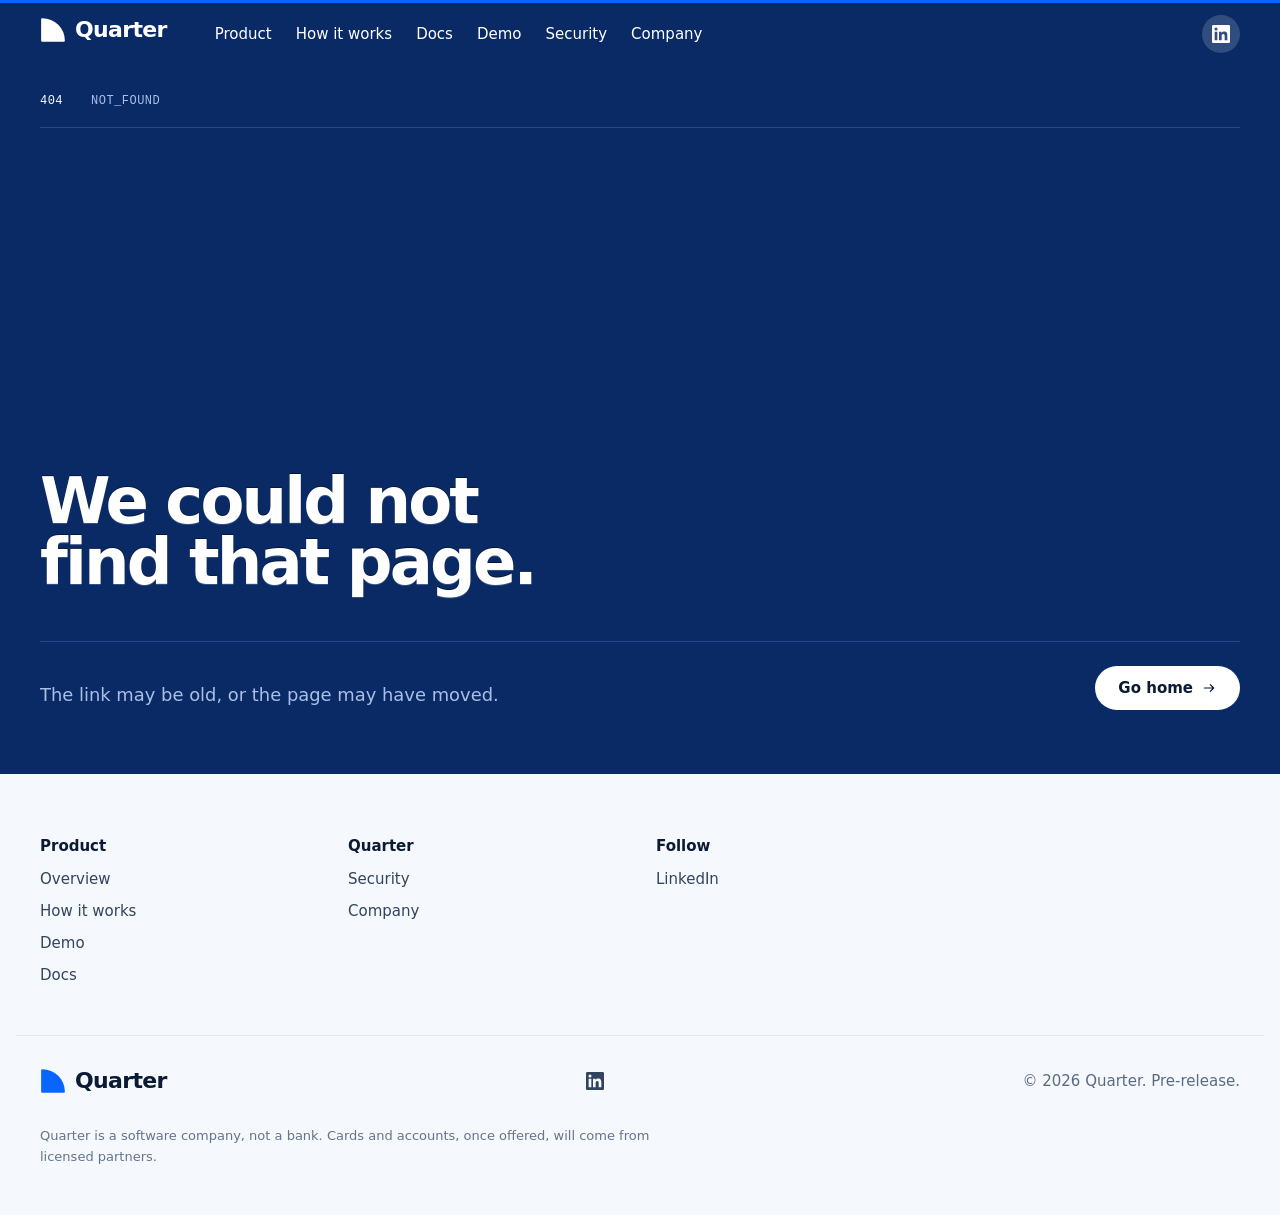
==== commit 9ea8e8e0: "Publish the site from website 55552c0 Co-Authored-By: Claude Opus 5.5 <noreply@anthropic.com>" ====
--- a/404/index.html
+++ b/404/index.html
@@ -1,3 +1,3 @@
-<!DOCTYPE html><html lang="en" class="inter_tight_c286d42c-module__8tmSaa__variable inter_c15e96cb-module__0bjUvq__variable ibm_plex_mono_9430b135-module__jXPCDG__variable" data-scroll-behavior="smooth"><head><meta charSet="utf-8"/><meta name="viewport" content="width=device-width, initial-scale=1"/><link rel="stylesheet" href="/_next/static/chunks/2eddnzawss5n4.css" data-precedence="next"/><link rel="stylesheet" href="/_next/static/chunks/0_2-d8jllk5b1.css" data-precedence="next"/><link rel="preload" as="script" fetchPriority="low" href="/_next/static/chunks/2gcx2et6y7w6m.js"/><script src="/_next/static/chunks/10sfps_jfil2b.js" async=""></script><script src="/_next/static/chunks/1zz_seqquae13.js" async=""></script><script src="/_next/static/chunks/3slb6pn3pcx_l.js" async=""></script><script src="/_next/static/chunks/turbopack-1kort7__y8oi7.js" async=""></script><script src="/_next/static/chunks/05mim26jmsupv.js" async=""></script><script src="/_next/static/chunks/1aqx8pw69k2jf.js" async=""></script><meta name="robots" content="noindex"/><meta name="theme-color" content="#ffffff"/><title>Page not found | Quarter</title><meta name="description" content="Spend management for AI agents. Quarter approves every API call and payment before the money moves, on every vendor and rail, and closes the books on it. Self-hosted. In pre-release."/><meta name="application-name" content="Quarter"/><link rel="manifest" href="/manifest.webmanifest"/><meta name="robots" content="noindex"/><meta property="og:title" content="Quarter: Finance for the agentic era"/><meta property="og:description" content="Spend management for AI agents. Quarter approves every API call and payment before the money moves, on every vendor and rail, and closes the books on it. Self-hosted. In pre-release."/><meta property="og:site_name" content="Quarter"/><meta property="og:image" content="https://quarterso.github.io/opengraph-image.png?opengraph-image.0hvneil2fyurq.png"/><meta property="og:image:type" content="image/png"/><meta property="og:image:width" content="1200"/><meta property="og:image:height" content="630"/><meta property="og:image:alt" content="The Quarter mark and name on Quarter blue
+<!DOCTYPE html><html lang="en" class="inter_tight_5229d065-module__q6iYVW__variable inter_c15e96cb-module__0bjUvq__variable ibm_plex_mono_9430b135-module__jXPCDG__variable" data-scroll-behavior="smooth"><head><meta charSet="utf-8"/><meta name="viewport" content="width=device-width, initial-scale=1"/><link rel="stylesheet" href="/_next/static/chunks/3djaepz4n29ok.css" data-precedence="next"/><link rel="stylesheet" href="/_next/static/chunks/0_2-d8jllk5b1.css" data-precedence="next"/><link rel="preload" as="script" fetchPriority="low" href="/_next/static/chunks/2gcx2et6y7w6m.js"/><script src="/_next/static/chunks/10sfps_jfil2b.js" async=""></script><script src="/_next/static/chunks/1zz_seqquae13.js" async=""></script><script src="/_next/static/chunks/3slb6pn3pcx_l.js" async=""></script><script src="/_next/static/chunks/turbopack-1kort7__y8oi7.js" async=""></script><script src="/_next/static/chunks/05mim26jmsupv.js" async=""></script><script src="/_next/static/chunks/1aqx8pw69k2jf.js" async=""></script><meta name="robots" content="noindex"/><meta name="theme-color" content="#ffffff"/><title>Page not found | Quarter</title><meta name="description" content="Spend management for AI agents. Quarter approves every API call and payment before the money moves, on every vendor and rail, and closes the books on it. Self-hosted. In pre-release."/><meta name="application-name" content="Quarter"/><link rel="manifest" href="/manifest.webmanifest"/><meta name="robots" content="noindex"/><meta property="og:title" content="Quarter: Finance for the agentic era"/><meta property="og:description" content="Spend management for AI agents. Quarter approves every API call and payment before the money moves, on every vendor and rail, and closes the books on it. Self-hosted. In pre-release."/><meta property="og:site_name" content="Quarter"/><meta property="og:image" content="https://quarterso.github.io/opengraph-image.png?opengraph-image.0hvneil2fyurq.png"/><meta property="og:image:type" content="image/png"/><meta property="og:image:width" content="1200"/><meta property="og:image:height" content="630"/><meta property="og:image:alt" content="The Quarter mark and name on Quarter blue
 "/><meta property="og:type" content="website"/><meta name="twitter:card" content="summary_large_image"/><meta name="twitter:title" content="Quarter: Finance for the agentic era"/><meta name="twitter:description" content="Spend management for AI agents. Quarter approves every API call and payment before the money moves, on every vendor and rail, and closes the books on it. Self-hosted. In pre-release."/><meta name="twitter:image" content="https://quarterso.github.io/twitter-image.png?twitter-image.0hvneil2fyurq.png"/><meta name="twitter:image:alt" content="The Quarter mark and name on Quarter blue
-"/><meta name="twitter:image:type" content="image/png"/><meta name="twitter:image:width" content="1200"/><meta name="twitter:image:height" content="630"/><link rel="icon" href="/favicon.ico?favicon.0du9rzl68-2tj.ico" sizes="48x48" type="image/x-icon"/><link rel="icon" href="/icon.svg?icon.28x9y8qgett7-.svg" sizes="any" type="image/svg+xml"/><link rel="apple-touch-icon" href="/apple-icon.png?apple-icon.22o_u3obtk6q_.png" sizes="180x180" type="image/png"/><meta name="next-size-adjust" content=""/><script src="/_next/static/chunks/0cz1d0mv5g_q7.js" noModule=""></script></head><body><div hidden=""><!--$--><!--/$--></div><a href="#main" class="skip-link">Skip to content</a><header class="Header-module__KHjLKa__header" data-over-hero=""><div class="container Header-module__KHjLKa__bar"><a aria-label="Quarter, home" href="/"><span style="display:inline-flex;align-items:center;gap:9px;font-family:var(--font-display);font-weight:600;font-size:22px;letter-spacing:-0.03em;color:var(--logo-ink, var(--charcoal));line-height:1"><svg width="26" height="26" viewBox="270 270 460 460" aria-hidden="true" focusable="false"><path d="M310 690 L310.0 310.0 A380 380 0 0 1 690.0 690.0 Z" fill="var(--logo-mark, #0866FF)" stroke="var(--logo-mark, #0866FF)" stroke-width="40" stroke-linejoin="round"></path></svg>Quarter</span></a><nav id="site-pages" class="Header-module__KHjLKa__links" aria-label="Pages"><a style="--i:0" href="/product/">Product</a><a style="--i:1" href="/how-it-works/">How it works</a><a style="--i:2" href="/docs/">Docs</a><a style="--i:3" href="/demo/">Demo</a><a style="--i:4" href="/security/">Security</a><a style="--i:5" href="/company/">Company</a></nav><nav class="Header-module__KHjLKa__nav" aria-label="Social"><a href="https://www.linkedin.com/company/quarterso/" class="btn btn-icon btn-sm Header-module__KHjLKa__icon" target="_blank" rel="noopener noreferrer" aria-label="Quarter on LinkedIn"><svg width="18" height="18" viewBox="0 0 24 24" fill="currentColor" aria-hidden="true" focusable="false"><path d="M20.45 20.45h-3.56v-5.57c0-1.33-.02-3.04-1.85-3.04-1.85 0-2.14 1.45-2.14 2.94v5.67H9.35V9h3.41v1.56h.05c.48-.9 1.64-1.85 3.37-1.85 3.6 0 4.27 2.37 4.27 5.46v6.28ZM5.34 7.43a2.06 2.06 0 1 1 0-4.13 2.06 2.06 0 0 1 0 4.13ZM7.12 20.45H3.56V9h3.56v11.45ZM22.22 0H1.77C.79 0 0 .77 0 1.73v20.54C0 23.23.79 24 1.77 24h20.45c.98 0 1.78-.77 1.78-1.73V1.73C24 .77 23.2 0 22.22 0Z"></path></svg></a><button type="button" class="btn btn-icon btn-sm Header-module__KHjLKa__icon Header-module__KHjLKa__menu" aria-label="Open menu" aria-expanded="false" aria-controls="site-pages"><span class="Header-module__KHjLKa__burger" aria-hidden="true"><span></span><span></span></span></button></nav></div><div class="Header-module__KHjLKa__scrim" aria-hidden="true"></div></header><main id="main"><div class="page-enter"><section data-hero="true" class="section-dark not-found-module__sxuMuG__wrap" aria-labelledby="nf-title"><div class="container not-found-module__sxuMuG__inner"><p class="not-found-module__sxuMuG__meta"><span>404</span><span>not_found</span></p><h1 id="nf-title" class="display not-found-module__sxuMuG__title">We could not find that page.</h1><div class="not-found-module__sxuMuG__foot"><p>The link may be old, or the page may have moved.</p><div class="not-found-module__sxuMuG__actions"><a class="btn btn-light" href="/">Go home <svg width="16" height="16" viewBox="0 0 24 24" fill="none" stroke="currentColor" stroke-width="1.8" stroke-linecap="round" stroke-linejoin="round" aria-hidden="true" focusable="false"><path d="M5 12h14m-5-5 5 5-5 5"></path></svg></a></div></div></div></section><!--$--><!--/$--></div></main><footer class="Footer-module__yg9ahW__footer"><div class="container Footer-module__yg9ahW__top"><div><h2>Product</h2><ul><li><a href="/product/">Overview</a></li><li><a href="/how-it-works/">How it works</a></li><li><a href="/demo/">Demo</a></li><li><a href="/docs/">Docs</a></li></ul></div><div><h2>Quarter</h2><ul><li><a href="/security/">Security</a></li><li><a href="/company/">Company</a></li></ul></div><div><h2>Follow</h2><ul><li><a href="https://www.linkedin.com/company/quarterso/" target="_blank" rel="noopener noreferrer">LinkedIn</a></li></ul></div></div><div class="container Footer-module__yg9ahW__bottom"><span style="display:inline-flex;align-items:center;gap:9px;font-family:var(--font-display);font-weight:600;font-size:22px;letter-spacing:-0.03em;color:var(--logo-ink, var(--charcoal));line-height:1"><svg width="26" height="26" viewBox="270 270 460 460" aria-hidden="true" focusable="false"><path d="M310 690 L310.0 310.0 A380 380 0 0 1 690.0 690.0 Z" fill="var(--logo-mark, #0866FF)" stroke="var(--logo-mark, #0866FF)" stroke-width="40" stroke-linejoin="round"></path></svg>Quarter</span><span class="Footer-module__yg9ahW__socials"><a href="https://www.linkedin.com/company/quarterso/" class="Footer-module__yg9ahW__social" target="_blank" rel="noopener noreferrer" aria-label="Quarter on LinkedIn"><svg width="18" height="18" viewBox="0 0 24 24" fill="currentColor" aria-hidden="true" focusable="false"><path d="M20.45 20.45h-3.56v-5.57c0-1.33-.02-3.04-1.85-3.04-1.85 0-2.14 1.45-2.14 2.94v5.67H9.35V9h3.41v1.56h.05c.48-.9 1.64-1.85 3.37-1.85 3.6 0 4.27 2.37 4.27 5.46v6.28ZM5.34 7.43a2.06 2.06 0 1 1 0-4.13 2.06 2.06 0 0 1 0 4.13ZM7.12 20.45H3.56V9h3.56v11.45ZM22.22 0H1.77C.79 0 0 .77 0 1.73v20.54C0 23.23.79 24 1.77 24h20.45c.98 0 1.78-.77 1.78-1.73V1.73C24 .77 23.2 0 22.22 0Z"></path></svg></a></span><p>© <!-- -->2026<!-- --> <!-- -->Quarter<!-- -->. Pre-release.</p></div></footer><script src="/_next/static/chunks/2gcx2et6y7w6m.js" id="_R_" async=""></script><script>(self.__next_f=self.__next_f||[]).push([0])</script><script>self.__next_f.push([1,"1:\"$Sreact.fragment\"\n2:I[93983,[\"/_next/static/chunks/05mim26jmsupv.js\"],\"Header\"]\n3:I[11474,[\"/_next/static/chunks/1aqx8pw69k2jf.js\"],\"default\"]\n4:I[39897,[\"/_next/static/chunks/1aqx8pw69k2jf.js\"],\"default\"]\n5:I[56448,[\"/_next/static/chunks/05mim26jmsupv.js\"],\"\"]\nb:I[65192,[\"/_next/static/chunks/05mim26jmsupv.js\"],\"default\",1]\n:HL[\"/_next/static/chunks/2eddnzawss5n4.css\",\"style\"]\n:HL[\"/_next/static/chunks/0_2-d8jllk5b1.css\",\"style\"]\n9:X\n0:{\"P\":null,\"c\":[\"\",\"_not-found\",\"\"],\"q\":\"\",\"i\":false,\"f\":[[[\"\",{\"children\":[\"/_not-found\",{\"children\":[\"__PAGE__\",{},\"$undefined\",\"$undefined\",4608]},\"$undefined\",\"$undefined\",4608]},\"$undefined\",\"$undefined\",4624],[[\"$\",\"$1\",\"c\",{\"children\":[[[\"$\",\"link\",\"0\",{\"rel\":\"stylesheet\",\"href\":\"/_next/static/chunks/2eddnzawss5n4.css\",\"precedence\":\"next\",\"crossOrigin\":\"$undefined\",\"nonce\":\"$undefined\"}],[\"$\",\"script\",\"script-0\",{\"src\":\"/_next/static/chunks/05mim26jmsupv.js\",\"async\":true,\"nonce\":\"$undefined\"}]],[\"$\",\"html\",null,{\"lang\":\"en\",\"className\":\"inter_tight_c286d42c-module__8tmSaa__variable inter_c15e96cb-module__0bjUvq__variable ibm_plex_mono_9430b135-module__jXPCDG__variable\",\"data-scroll-behavior\":\"smooth\",\"children\":[\"$\",\"body\",null,{\"children\":[[\"$\",\"a\",null,{\"href\":\"#main\",\"className\":\"skip-link\",\"children\":\"Skip to content\"}],[\"$\",\"$L2\",null,{}],[\"$\",\"main\",null,{\"id\":\"main\",\"children\":[\"$\",\"$L3\",null,{\"parallelRouterKey\":\"children\",\"error\":\"$undefined\",\"errorStyles\":\"$undefined\",\"errorScripts\":\"$undefined\",\"template\":[\"$\",\"div\",null,{\"className\":\"page-enter\",\"children\":[\"$\",\"$L4\",null,{}]}],\"templateStyles\":[],\"templateScripts\":null,\"notFound\":[[\"$\",\"section\",null,{\"data-hero\":true,\"className\":\"section-dark not-found-module__sxuMuG__wrap\",\"aria-labelledby\":\"nf-title\",\"children\":[\"$\",\"div\",null,{\"className\":\"container not-found-module__sxuMuG__inner\",\"children\":[[\"$\",\"p\",null,{\"className\":\"not-found-module__sxuMuG__meta\",\"children\":[[\"$\",\"span\",null,{\"children\":\"404\"}],[\"$\",\"span\",null,{\"children\":\"not_found\"}]]}],[\"$\",\"h1\",null,{\"id\":\"nf-title\",\"className\":\"display not-found-module__sxuMuG__title\",\"children\":\"We could not find that page.\"}],[\"$\",\"div\",null,{\"className\":\"not-found-module__sxuMuG__foot\",\"children\":[[\"$\",\"p\",null,{\"children\":\"The link may be old, or the page may have moved.\"}],[\"$\",\"div\",null,{\"className\":\"not-found-module__sxuMuG__actions\",\"children\":[\"$\",\"$L5\",null,{\"href\":\"/\",\"className\":\"btn btn-light\",\"children\":[\"Go home \",[\"$\",\"svg\",null,{\"width\":16,\"height\":16,\"viewBox\":\"0 0 24 24\",\"fill\":\"none\",\"stroke\":\"currentColor\",\"strokeWidth\":1.8,\"strokeLinecap\":\"round\",\"strokeLinejoin\":\"round\",\"aria-hidden\":\"true\",\"focusable\":\"false\",\"className\":\"$undefined\",\"children\":[\"$\",\"path\",null,{\"d\":\"M5 12h14m-5-5 5 5-5 5\"}]}]]}]}]]}]]}]}],[[\"$\",\"link\",\"0\",{\"rel\":\"stylesheet\",\"href\":\"/_next/static/chunks/0_2-d8jllk5b1.css\",\"precedence\":\"next\",\"crossOrigin\":\"$undefined\",\"nonce\":\"$undefined\"}]]],\"forbidden\":\"$undefined\",\"unauthorized\":\"$undefined\"}]}],[\"$\",\"footer\",null,{\"className\":\"Footer-module__yg9ahW__footer\",\"children\":[[\"$\",\"div\",null,{\"className\":\"container Footer-module__yg9ahW__top\",\"children\":[[\"$\",\"div\",\"Product\",{\"children\":[[\"$\",\"h2\",null,{\"children\":\"Product\"}],[\"$\",\"ul\",null,{\"children\":[[\"$\",\"li\",\"Overview\",{\"children\":[\"$\",\"$L5\",null,{\"href\":\"/product\",\"children\":\"Overview\"}]}],[\"$\",\"li\",\"How it works\",{\"children\":[\"$\",\"$L5\",null,{\"href\":\"/how-it-works\",\"children\":\"How it works\"}]}],[\"$\",\"li\",\"Demo\",{\"children\":[\"$\",\"$L5\",null,{\"href\":\"/demo\",\"children\":\"Demo\"}]}],[\"$\",\"li\",\"Docs\",{\"children\":[\"$\",\"$L5\",null,{\"href\":\"/docs\",\"children\":\"Docs\"}]}]]}]]}],[\"$\",\"div\",\"Quarter\",{\"children\":[[\"$\",\"h2\",null,{\"children\":\"Quarter\"}],[\"$\",\"ul\",null,{\"children\":[[\"$\",\"li\",\"Security\",{\"children\":[\"$\",\"$L5\",null,{\"href\":\"/security\",\"children\":\"Security\"}]}],[\"$\",\"li\",\"Company\",{\"children\":[\"$\",\"$L5\",null,{\"href\":\"/company\",\"children\":\"Company\"}]}]]}]]}],[\"$\",\"div\",\"Follow\",{\"children\":[[\"$\",\"h2\",null,{\"children\":\"Follow\"}],[\"$\",\"ul\",null,{\"children\":[[\"$\",\"li\",\"LinkedIn\",{\"children\":[\"$\",\"a\",null,{\"href\":\"https://www.linkedin.com/company/quarterso/\",\"target\":\"_blank\",\"rel\":\"noopener noreferrer\",\"children\":\"LinkedIn\"}]}]]}]]}]]}],[\"$\",\"div\",null,{\"className\":\"container Footer-module__yg9ahW__bottom\",\"children\":[[\"$\",\"span\",null,{\"style\":{\"display\":\"inline-flex\",\"alignItems\":\"center\",\"gap\":9,\"fontFamily\":\"var(--font-display)\",\"fontWeight\":600,\"fontSize\":22,\"letterSpacing\":\"-0.03em\",\"color\":\"var(--logo-ink, var(--charcoal))\",\"lineHeight\":1},\"children\":[[\"$\",\"svg\",null,{\"width\":26,\"height\":26,\"viewBox\":\"270 270 460 460\",\"aria-hidden\":\"true\",\"focusable\":\"false\",\"children\":[\"$\",\"path\",null,{\"d\":\"M310 690 L310.0 310.0 A380 380 0 0 1 690.0 690.0 Z\",\"fill\":\"var(--logo-mark, #0866FF)\",\"stroke\":\"var(--logo-mark, #0866FF)\",\"strokeWidth\":40,\"strokeLinejoin\":\"round\"}]}],\"Quarter\"]}],[\"$\",\"span\",null,{\"className\":\"Footer-module__yg9ahW__socials\",\"children\":[\"$\",\"a\",null,{\"href\":\"https://www.linkedin.com/company/quarterso/\",\"className\":\"Footer-module__yg9ahW__social\",\"target\":\"_blank\",\"rel\":\"noopener noreferrer\",\"aria-label\":\"Quarter on LinkedIn\",\"children\":[[\"$\",\"svg\",null,{\"width\":18,\"height\":18,\"viewBox\":\"0 0 24 24\",\"fill\":\"currentColor\",\"aria-hidden\":\"true\",\"focusable\":\"false\",\"children\":[\"$\",\"path\",null,{\"d\":\"M20.45 20.45h-3.56v-5.57c0-1.33-.02-3.04-1.85-3.04-1.85 0-2.14 1.45-2.14 2.94v5.67H9.35V9h3.41v1.56h.05c.48-.9 1.64-1.85 3.37-1.85 3.6 0 4.27 2.37 4.27 5.46v6.28ZM5.34 7.43a2.06 2.06 0 1 1 0-4.13 2.06 2.06 0 0 1 0 4.13ZM7.12 20.45H3.56V9h3.56v11.45ZM22.22 0H1.77C.79 0 0 .77 0 1.73v20.54C0 23.23.79 24 1.77 24h20.45c.98 0 1.78-.77 1.78-1.73V1.73C24 .77 23.2 0 22.22 0Z\"}]}],\"$undefined\"]}]}],\"$L6\"]}]]}]]}]}]]}],{\"children\":[\"$L7\",{\"children\":[\"$L8\",{},null,false,null]},null,false,\"$9\"]},null,false,null],\"$La\",false]],\"m\":\"$undefined\",\"G\":[\"$b\",[\"$Lc\"]],\"S\":true,\"h\":null,\"r\":\"$undefined\",\"s\":\"$undefined\",\"a\":\"$undefined\",\"l\":\"$undefined\",\"p\":\"$undefined\",\"d\":\"$undefined\",\"b\":\"11408CvJzdmTNe5CmnKnP\"}\nd:I[48367,[\"/_next/static/chunks/1aqx8pw69k2jf.js\"],\"OutletBoundary\"]\ne:\"$Sreact.suspense\"\n10:I[48367,[\"/_next/static/chunks/1aqx8pw69k2jf.js\"],\"ViewportBoundary\"]\n12:I[48367,[\"/_next/static/chunks/1aqx8pw69k2jf.js\"],\"MetadataBoundary\"]\n6:[\"$\",\"p\",null,{\"children\":[\"© \",2026,\" \",\"Quarter\",\". Pre-release.\"]}]\n7:[\"$\",\"$1\",\"c\",{\"children\":[null,[\"$\",\"$L3\",null,{\"parallelRouterKey\":\"children\",\"error\":\"$undefined\",\"errorStyles\":\"$undefined\",\"errorScripts\":\"$undefined\",\"template\":[\"$\",\"$L4\",null,{}],\"templateStyles\":\"$undefined\",\"templateScripts\":\"$undefined\",\"notFound\":\"$undefined\",\"forbidden\":\"$undefined\",\"unauthorized\":\"$undefined\"}]]}]\n8:[\"$\",\"$1\",\"c\",{\"children\":[[\"$\",\"section\",null,{\"data-hero\":true,\"className\":\"section-dark not-found-module__sxuMuG__wrap\",\"aria-labelledby\":\"nf-title\",\"children\":[\"$\",\"div\",null,{\"className\":\"container not-found-module__sxuMuG__inner\",\"children\":[[\"$\",\"p\",null,{\"className\":\"not-found-module__sxuMuG__meta\",\"children\":[[\"$\",\"span\",null,{\"children\":\"404\"}],[\"$\",\"span\",null,{\"children\":\"not_found\"}]]}],[\"$\",\"h1\",null,{\"id\":\"nf-title\",\"className\":\"display not-found-module__sxuMuG__title\",\"children\":\"We could not find that page.\"}],[\"$\",\"div\",null,{\"className\":\"not-found-module__sxuMuG__foot\",\"children\":[[\"$\",\"p\",null,{\"children\":\"The link may be old, or the page may have moved.\"}],[\"$\",\"div\",null,{\"className\":\"not-found-module__sxuMuG__actions\",\"children\":[\"$\",\"$L5\",null,{\"href\":\"/\",\"className\":\"btn btn-light\",\"children\":[\"Go home \",[\"$\",\"svg\",null,{\"width\":16,\"height\":16,\"viewBox\":\"0 0 24 24\",\"fill\":\"none\",\"stroke\":\"currentColor\",\"strokeWidth\":1.8,\"strokeLinecap\":\"round\",\"strokeLinejoin\":\"round\",\"aria-hidden\":\"true\",\"focusable\":\"false\",\"className\":\"$undefined\",\"children\":\"$0:f:0:1:0:props:children:1:props:children:props:children:2:props:children:props:notFound:0:props:children:props:children:2:props:children:1:props:children:props:children:1:props:children\"}]]}]}]]}]]}]}],[[\"$\",\"link\",\"0\",{\"rel\":\"stylesheet\",\"href\":\"/_next/static/chunks/0_2-d8jllk5b1.css\",\"precedence\":\"next\",\"crossOrigin\":\"$undefined\",\"nonce\":\"$undefined\"}]],[\"$\",\"$Ld\",null,{\"children\":[\"$\",\"$e\",null,{\"name\":\"Next.MetadataOutlet\",\"children\":\"$@f\"}]}]]}]\na:[\"$\",\"$1\",\"h\",{\"children\":[[\"$\",\"meta\",null,{\"name\":\"robots\",\"content\":\"noindex\"}],[\"$\",\"$L10\",null,{\"children\":\"$L11\"}],[\"$\",\"div\",null,{\"hidden\":true,\"children\":[\"$\",\"$L12\",null,{\"children\":[\"$\",\"$e\",null,{\"name\":\"Next.Metadata\",\"children\":\"$L13\"}]}]}],[\"$\",\"meta\",null,{\"name\":\"next-size-adjust\",\"content\":\"\"}]]}]\nc:[\"$\",\"link\",\"0\",{\"rel\":\"stylesheet\",\"href\":\"/_next/static/chunks/2eddnzawss5n4.css\",\"precedence\":\"next\",\"crossOrigin\":\"$undefined\",\"nonce\":\"$undefined\"}]\n9:C\n11:[[\"$\",\"meta\",\"0\",{\"charSet\":\"utf-8\"}],[\"$\",\"meta\",\"1\",{\"name\":\"viewport\",\"content\":\"width=device-width, initial-scale=1\"}],[\"$\",\"meta\",\"2\",{\"name\":\"theme-color\",\"content\":\"#ffffff\"}]]\n14:I[92493,[\"/_next/static/chunks/1aqx8pw69k2jf.js\"],\"IconMark\"]\nf:null\n13:[[\"$\",\"title\",\"0\",{\"children\":\"Page not found | Quarter\"}],[\"$\",\"meta\",\"1\",{\"name\":\"description\",\"content\":\"Spend management for AI agents. Quarter approves every API call and payment before the money moves, on every vendor and rail, and closes the books on it. Self-hosted. In pre-release.\"}],[\"$\",\"meta\",\"2\",{\"name\":\"application-name\",\"content\":\"Quarter\"}],[\"$\",\"link\",\"3\",{\"rel\":\"manifest\",\"href\":\"/manifest.webmanifest\",\"crossOrigin\":\"$undefined\"}],[\"$\",\"meta\",\"4\",{\"name\":\"robots\",\"content\":\"noindex\"}],[\"$\",\"meta\",\"5\",{\"property\":\"og:title\",\"content\":\"Quarter: Finance for the agentic era\"}],[\"$\",\"meta\",\"6\",{\"property\":\"og:description\",\"content\":\"Spend management for AI agents. Quarter approves every API call and payment before the money moves, on every vendor and rail, and closes the books on it. Self-hosted. In pre-release.\"}],[\"$\",\"meta\",\"7\",{\"property\":\"og:site_name\",\"content\":\"Quarter\"}],[\"$\",\"meta\",\"8\",{\"property\":\"og:image\",\"content\":\"https://quarterso.github.io/opengraph-image.png?opengraph-image.0hvneil2fyurq.png\"}],[\"$\",\"meta\",\"9\",{\"property\":\"og:image:type\",\"content\":\"image/png\"}],[\"$\",\"meta\",\"10\",{\"property\":\"og:image:width\",\"content\":\"1200\"}],[\"$\",\"meta\",\"11\",{\"property\":\"og:image:height\",\"content\":\"630\"}],[\"$\",\"meta\",\"12\",{\"property\":\"og:image:alt\",\"content\":\"The Quarter mark and name on Quarter blue\\n\"}],[\"$\",\"meta\",\"13\",{\"property\":\"og:type\",\"content\":\"website\"}],[\"$\",\"meta\",\"14\",{\"name\":\"twitter:card\",\"content\":\"summary_large_image\"}],[\"$\",\"meta\",\"15\",{\"name\":\"twitter:title\",\"content\":\"Quarter: Finance for the agentic era\"}],[\"$\",\"meta\",\"16\",{\"name\":\"twitter:description\",\"content\":\"Spend management for AI agents. Quarter approves every API call and payment before the money moves, on every vendor and rail, and closes the books on it. Self-hosted. In pre-release.\"}],[\"$\",\"meta\",\"17\",{\"name\":\"twitter:image\",\"content\":\"https://quarterso.github.io/twitter-image.png?twitter-image.0hvneil2fyurq.png\"}],[\"$\",\"meta\",\"18\",{\"name\":\"twitter:image:alt\",\"content\":\"The Quarter mark and name on Quarter blue\\n\"}],[\"$\",\"meta\",\"19\",{\"name\":\"twitter:image:type\",\"content\":\"image/png\"}],[\"$\",\"meta\",\"20\",{\"name\":\"twitter:image:width\",\"content\":\"1200\"}],[\"$\",\"meta\",\"21\",{\"name\":\"twitter:image:height\",\"content\":\"630\"}],[\"$\",\"link\",\"22\",{\"rel\":\"icon\",\"href\":\"/favicon.ico?favicon.0du9rzl68-2tj.ico\",\"sizes\":\"48x48\",\"type\":\"image/x-icon\"}],[\"$\",\"link\",\"23\",{\"rel\":\"icon\",\"href\":\"/icon.svg?icon.28x9y8qgett7-.svg\",\"sizes\":\"any\",\"type\":\"image/svg+xml\"}],[\"$\",\"link\",\"24\",{\"rel\":\"apple-touch-icon\",\"href\":\"/apple-icon.png?apple-icon.22o_u3obtk6q_.png\",\"sizes\":\"180x180\",\"type\":\"image/png\"}],[\"$\",\"$L14\",\"25\",{}]]\n"])</script></body></html>+"/><meta name="twitter:image:type" content="image/png"/><meta name="twitter:image:width" content="1200"/><meta name="twitter:image:height" content="630"/><link rel="icon" href="/favicon.ico?favicon.0du9rzl68-2tj.ico" sizes="48x48" type="image/x-icon"/><link rel="icon" href="/icon.svg?icon.28x9y8qgett7-.svg" sizes="any" type="image/svg+xml"/><link rel="apple-touch-icon" href="/apple-icon.png?apple-icon.22o_u3obtk6q_.png" sizes="180x180" type="image/png"/><meta name="next-size-adjust" content=""/><script src="/_next/static/chunks/0cz1d0mv5g_q7.js" noModule=""></script></head><body><div hidden=""><!--$--><!--/$--></div><a href="#main" class="skip-link">Skip to content</a><header class="Header-module__KHjLKa__header" data-over-hero=""><div class="container Header-module__KHjLKa__bar"><a aria-label="Quarter, home" href="/"><span style="display:inline-flex;align-items:center;gap:9px;font-family:var(--font-display);font-weight:600;font-size:22px;letter-spacing:-0.03em;color:var(--logo-ink, var(--charcoal));line-height:1"><svg width="26" height="26" viewBox="270 270 460 460" aria-hidden="true" focusable="false"><path d="M310 690 L310.0 310.0 A380 380 0 0 1 690.0 690.0 Z" fill="var(--logo-mark, #0866FF)" stroke="var(--logo-mark, #0866FF)" stroke-width="40" stroke-linejoin="round"></path></svg>Quarter</span></a><nav id="site-pages" class="Header-module__KHjLKa__links" aria-label="Pages"><a style="--i:0" href="/product/">Product</a><a style="--i:1" href="/how-it-works/">How it works</a><a style="--i:2" href="/docs/">Docs</a><a style="--i:3" href="/demo/">Demo</a><a style="--i:4" href="/security/">Security</a><a style="--i:5" href="/company/">Company</a></nav><nav class="Header-module__KHjLKa__nav" aria-label="Social"><a href="https://www.linkedin.com/company/quarterso/" class="btn btn-icon btn-sm Header-module__KHjLKa__icon" target="_blank" rel="noopener noreferrer" aria-label="Quarter on LinkedIn"><svg width="18" height="18" viewBox="0 0 24 24" fill="currentColor" aria-hidden="true" focusable="false"><path d="M20.45 20.45h-3.56v-5.57c0-1.33-.02-3.04-1.85-3.04-1.85 0-2.14 1.45-2.14 2.94v5.67H9.35V9h3.41v1.56h.05c.48-.9 1.64-1.85 3.37-1.85 3.6 0 4.27 2.37 4.27 5.46v6.28ZM5.34 7.43a2.06 2.06 0 1 1 0-4.13 2.06 2.06 0 0 1 0 4.13ZM7.12 20.45H3.56V9h3.56v11.45ZM22.22 0H1.77C.79 0 0 .77 0 1.73v20.54C0 23.23.79 24 1.77 24h20.45c.98 0 1.78-.77 1.78-1.73V1.73C24 .77 23.2 0 22.22 0Z"></path></svg></a><button type="button" class="btn btn-icon btn-sm Header-module__KHjLKa__icon Header-module__KHjLKa__menu" aria-label="Open menu" aria-expanded="false" aria-controls="site-pages"><span class="Header-module__KHjLKa__burger" aria-hidden="true"><span></span><span></span></span></button></nav></div><div class="Header-module__KHjLKa__scrim" aria-hidden="true"></div></header><main id="main"><div class="page-enter"><section data-hero="true" class="section-dark not-found-module__sxuMuG__wrap" aria-labelledby="nf-title"><div class="container not-found-module__sxuMuG__inner"><p class="not-found-module__sxuMuG__meta"><span>404</span><span>not_found</span></p><h1 id="nf-title" class="display not-found-module__sxuMuG__title">We could not find that page.</h1><div class="not-found-module__sxuMuG__foot"><p>The link may be old, or the page may have moved.</p><div class="not-found-module__sxuMuG__actions"><a class="btn btn-light" href="/">Go home <svg width="16" height="16" viewBox="0 0 24 24" fill="none" stroke="currentColor" stroke-width="1.8" stroke-linecap="round" stroke-linejoin="round" aria-hidden="true" focusable="false"><path d="M5 12h14m-5-5 5 5-5 5"></path></svg></a></div></div></div></section><!--$--><!--/$--></div></main><footer class="Footer-module__yg9ahW__footer"><div class="container Footer-module__yg9ahW__top"><div><h2>Product</h2><ul><li><a href="/product/">Overview</a></li><li><a href="/how-it-works/">How it works</a></li><li><a href="/demo/">Demo</a></li><li><a href="/docs/">Docs</a></li></ul></div><div><h2>Quarter</h2><ul><li><a href="/security/">Security</a></li><li><a href="/company/">Company</a></li></ul></div><div><h2>Follow</h2><ul><li><a href="https://www.linkedin.com/company/quarterso/" target="_blank" rel="noopener noreferrer">LinkedIn</a></li></ul></div></div><div class="container Footer-module__yg9ahW__bottom"><span style="display:inline-flex;align-items:center;gap:9px;font-family:var(--font-display);font-weight:600;font-size:22px;letter-spacing:-0.03em;color:var(--logo-ink, var(--charcoal));line-height:1"><svg width="26" height="26" viewBox="270 270 460 460" aria-hidden="true" focusable="false"><path d="M310 690 L310.0 310.0 A380 380 0 0 1 690.0 690.0 Z" fill="var(--logo-mark, #0866FF)" stroke="var(--logo-mark, #0866FF)" stroke-width="40" stroke-linejoin="round"></path></svg>Quarter</span><span class="Footer-module__yg9ahW__socials"><a href="https://www.linkedin.com/company/quarterso/" class="Footer-module__yg9ahW__social" target="_blank" rel="noopener noreferrer" aria-label="Quarter on LinkedIn"><svg width="18" height="18" viewBox="0 0 24 24" fill="currentColor" aria-hidden="true" focusable="false"><path d="M20.45 20.45h-3.56v-5.57c0-1.33-.02-3.04-1.85-3.04-1.85 0-2.14 1.45-2.14 2.94v5.67H9.35V9h3.41v1.56h.05c.48-.9 1.64-1.85 3.37-1.85 3.6 0 4.27 2.37 4.27 5.46v6.28ZM5.34 7.43a2.06 2.06 0 1 1 0-4.13 2.06 2.06 0 0 1 0 4.13ZM7.12 20.45H3.56V9h3.56v11.45ZM22.22 0H1.77C.79 0 0 .77 0 1.73v20.54C0 23.23.79 24 1.77 24h20.45c.98 0 1.78-.77 1.78-1.73V1.73C24 .77 23.2 0 22.22 0Z"></path></svg></a></span><p>© <!-- -->2026<!-- --> <!-- -->Quarter<!-- -->. Pre-release.</p></div><div class="container Footer-module__yg9ahW__legal"><p>Quarter is a software company, not a bank. Cards and accounts, once offered, will come from licensed partners.</p></div></footer><script src="/_next/static/chunks/2gcx2et6y7w6m.js" id="_R_" async=""></script><script>(self.__next_f=self.__next_f||[]).push([0])</script><script>self.__next_f.push([1,"1:\"$Sreact.fragment\"\n2:I[93983,[\"/_next/static/chunks/05mim26jmsupv.js\"],\"Header\"]\n3:I[11474,[\"/_next/static/chunks/1aqx8pw69k2jf.js\"],\"default\"]\n4:I[39897,[\"/_next/static/chunks/1aqx8pw69k2jf.js\"],\"default\"]\n5:I[56448,[\"/_next/static/chunks/05mim26jmsupv.js\"],\"\"]\nc:I[65192,[\"/_next/static/chunks/05mim26jmsupv.js\"],\"default\",1]\n:HL[\"/_next/static/chunks/3djaepz4n29ok.css\",\"style\"]\n:HL[\"/_next/static/chunks/0_2-d8jllk5b1.css\",\"style\"]\na:X\n0:{\"P\":null,\"c\":[\"\",\"_not-found\",\"\"],\"q\":\"\",\"i\":false,\"f\":[[[\"\",{\"children\":[\"/_not-found\",{\"children\":[\"__PAGE__\",{},\"$undefined\",\"$undefined\",4608]},\"$undefined\",\"$undefined\",4608]},\"$undefined\",\"$undefined\",4624],[[\"$\",\"$1\",\"c\",{\"children\":[[[\"$\",\"link\",\"0\",{\"rel\":\"stylesheet\",\"href\":\"/_next/static/chunks/3djaepz4n29ok.css\",\"precedence\":\"next\",\"crossOrigin\":\"$undefined\",\"nonce\":\"$undefined\"}],[\"$\",\"script\",\"script-0\",{\"src\":\"/_next/static/chunks/05mim26jmsupv.js\",\"async\":true,\"nonce\":\"$undefined\"}]],[\"$\",\"html\",null,{\"lang\":\"en\",\"className\":\"inter_tight_5229d065-module__q6iYVW__variable inter_c15e96cb-module__0bjUvq__variable ibm_plex_mono_9430b135-module__jXPCDG__variable\",\"data-scroll-behavior\":\"smooth\",\"children\":[\"$\",\"body\",null,{\"children\":[[\"$\",\"a\",null,{\"href\":\"#main\",\"className\":\"skip-link\",\"children\":\"Skip to content\"}],[\"$\",\"$L2\",null,{}],[\"$\",\"main\",null,{\"id\":\"main\",\"children\":[\"$\",\"$L3\",null,{\"parallelRouterKey\":\"children\",\"error\":\"$undefined\",\"errorStyles\":\"$undefined\",\"errorScripts\":\"$undefined\",\"template\":[\"$\",\"div\",null,{\"className\":\"page-enter\",\"children\":[\"$\",\"$L4\",null,{}]}],\"templateStyles\":[],\"templateScripts\":null,\"notFound\":[[\"$\",\"section\",null,{\"data-hero\":true,\"className\":\"section-dark not-found-module__sxuMuG__wrap\",\"aria-labelledby\":\"nf-title\",\"children\":[\"$\",\"div\",null,{\"className\":\"container not-found-module__sxuMuG__inner\",\"children\":[[\"$\",\"p\",null,{\"className\":\"not-found-module__sxuMuG__meta\",\"children\":[[\"$\",\"span\",null,{\"children\":\"404\"}],[\"$\",\"span\",null,{\"children\":\"not_found\"}]]}],[\"$\",\"h1\",null,{\"id\":\"nf-title\",\"className\":\"display not-found-module__sxuMuG__title\",\"children\":\"We could not find that page.\"}],[\"$\",\"div\",null,{\"className\":\"not-found-module__sxuMuG__foot\",\"children\":[[\"$\",\"p\",null,{\"children\":\"The link may be old, or the page may have moved.\"}],[\"$\",\"div\",null,{\"className\":\"not-found-module__sxuMuG__actions\",\"children\":[\"$\",\"$L5\",null,{\"href\":\"/\",\"className\":\"btn btn-light\",\"children\":[\"Go home \",[\"$\",\"svg\",null,{\"width\":16,\"height\":16,\"viewBox\":\"0 0 24 24\",\"fill\":\"none\",\"stroke\":\"currentColor\",\"strokeWidth\":1.8,\"strokeLinecap\":\"round\",\"strokeLinejoin\":\"round\",\"aria-hidden\":\"true\",\"focusable\":\"false\",\"className\":\"$undefined\",\"children\":[\"$\",\"path\",null,{\"d\":\"M5 12h14m-5-5 5 5-5 5\"}]}]]}]}]]}]]}]}],[[\"$\",\"link\",\"0\",{\"rel\":\"stylesheet\",\"href\":\"/_next/static/chunks/0_2-d8jllk5b1.css\",\"precedence\":\"next\",\"crossOrigin\":\"$undefined\",\"nonce\":\"$undefined\"}]]],\"forbidden\":\"$undefined\",\"unauthorized\":\"$undefined\"}]}],[\"$\",\"footer\",null,{\"className\":\"Footer-module__yg9ahW__footer\",\"children\":[[\"$\",\"div\",null,{\"className\":\"container Footer-module__yg9ahW__top\",\"children\":[[\"$\",\"div\",\"Product\",{\"children\":[[\"$\",\"h2\",null,{\"children\":\"Product\"}],[\"$\",\"ul\",null,{\"children\":[[\"$\",\"li\",\"Overview\",{\"children\":[\"$\",\"$L5\",null,{\"href\":\"/product\",\"children\":\"Overview\"}]}],[\"$\",\"li\",\"How it works\",{\"children\":[\"$\",\"$L5\",null,{\"href\":\"/how-it-works\",\"children\":\"How it works\"}]}],[\"$\",\"li\",\"Demo\",{\"children\":[\"$\",\"$L5\",null,{\"href\":\"/demo\",\"children\":\"Demo\"}]}],[\"$\",\"li\",\"Docs\",{\"children\":[\"$\",\"$L5\",null,{\"href\":\"/docs\",\"children\":\"Docs\"}]}]]}]]}],[\"$\",\"div\",\"Quarter\",{\"children\":[[\"$\",\"h2\",null,{\"children\":\"Quarter\"}],[\"$\",\"ul\",null,{\"children\":[[\"$\",\"li\",\"Security\",{\"children\":[\"$\",\"$L5\",null,{\"href\":\"/security\",\"children\":\"Security\"}]}],[\"$\",\"li\",\"Company\",{\"children\":[\"$\",\"$L5\",null,{\"href\":\"/company\",\"children\":\"Company\"}]}]]}]]}],[\"$\",\"div\",\"Follow\",{\"children\":[[\"$\",\"h2\",null,{\"children\":\"Follow\"}],[\"$\",\"ul\",null,{\"children\":[[\"$\",\"li\",\"LinkedIn\",{\"children\":[\"$\",\"a\",null,{\"href\":\"https://www.linkedin.com/company/quarterso/\",\"target\":\"_blank\",\"rel\":\"noopener noreferrer\",\"children\":\"LinkedIn\"}]}]]}]]}]]}],[\"$\",\"div\",null,{\"className\":\"container Footer-module__yg9ahW__bottom\",\"children\":[[\"$\",\"span\",null,{\"style\":{\"display\":\"inline-flex\",\"alignItems\":\"center\",\"gap\":9,\"fontFamily\":\"var(--font-display)\",\"fontWeight\":600,\"fontSize\":22,\"letterSpacing\":\"-0.03em\",\"color\":\"var(--logo-ink, var(--charcoal))\",\"lineHeight\":1},\"children\":[[\"$\",\"svg\",null,{\"width\":26,\"height\":26,\"viewBox\":\"270 270 460 460\",\"aria-hidden\":\"true\",\"focusable\":\"false\",\"children\":[\"$\",\"path\",null,{\"d\":\"M310 690 L310.0 310.0 A380 380 0 0 1 690.0 690.0 Z\",\"fill\":\"var(--logo-mark, #0866FF)\",\"stroke\":\"var(--logo-mark, #0866FF)\",\"strokeWidth\":40,\"strokeLinejoin\":\"round\"}]}],\"Quarter\"]}],[\"$\",\"span\",null,{\"className\":\"Footer-module__yg9ahW__socials\",\"children\":[\"$\",\"a\",null,{\"href\":\"https://www.linkedin.com/company/quarterso/\",\"className\":\"Footer-module__yg9ahW__social\",\"target\":\"_blank\",\"rel\":\"noopener noreferrer\",\"aria-label\":\"Quarter on LinkedIn\",\"children\":[[\"$\",\"svg\",null,{\"width\":18,\"height\":18,\"viewBox\":\"0 0 24 24\",\"fill\":\"currentColor\",\"aria-hidden\":\"true\",\"focusable\":\"false\",\"children\":[\"$\",\"path\",null,{\"d\":\"M20.45 20.45h-3.56v-5.57c0-1.33-.02-3.04-1.85-3.04-1.85 0-2.14 1.45-2.14 2.94v5.67H9.35V9h3.41v1.56h.05c.48-.9 1.64-1.85 3.37-1.85 3.6 0 4.27 2.37 4.27 5.46v6.28ZM5.34 7.43a2.06 2.06 0 1 1 0-4.13 2.06 2.06 0 0 1 0 4.13ZM7.12 20.45H3.56V9h3.56v11.45ZM22.22 0H1.77C.79 0 0 .77 0 1.73v20.54C0 23.23.79 24 1.77 24h20.45c.98 0 1.78-.77 1.78-1.73V1.73C24 .77 23.2 0 22.22 0Z\"}]}],\"$undefined\"]}]}],\"$L6\"]}],\"$L7\"]}]]}]}]]}],{\"children\":[\"$L8\",{\"children\":[\"$L9\",{},null,false,null]},null,false,\"$a\"]},null,false,null],\"$Lb\",false]],\"m\":\"$undefined\",\"G\":[\"$c\",[\"$Ld\"]],\"S\":true,\"h\":null,\"r\":\"$undefined\",\"s\":\"$undefined\",\"a\":\"$undefined\",\"l\":\"$undefined\",\"p\":\"$undefined\",\"d\":\"$undefined\",\"b\":\"O5dFlZpz4xjhnZRIVNMbQ\"}\ne:I[48367,[\"/_next/static/chunks/1aqx8pw69k2jf.js\"],\"OutletBoundary\"]\nf:\"$Sreact.suspense\"\n11:I[48367,[\"/_next/static/chunks/1aqx8pw69k2jf.js\"],\"ViewportBoundary\"]\n13:I[48367,[\"/_next/static/chunks/1aqx8pw69k2jf.js\"],\"MetadataBoundary\"]\n6:[\"$\",\"p\",null,{\"children\":[\"© \",2026,\" \",\"Quarter\",\". Pre-release.\"]}]\n7:[\"$\",\"div\",null,{\"className\":\"container Footer-module__yg9ahW__legal\",\"children\":[\"$\",\"p\",null,{\"children\":\"Quarter is a software company, not a bank. Cards and accounts, once offered, will come from licensed partners.\"}]}]\n8:[\"$\",\"$1\",\"c\",{\"children\":[null,[\"$\",\"$L3\",null,{\"parallelRouterKey\":\"children\",\"error\":\"$undefined\",\"errorStyles\":\"$undefined\",\"errorScripts\":\"$undefined\",\"template\":[\"$\",\"$L4\",null,{}],\"templateStyles\":\"$undefined\",\"templateScripts\":\"$undefined\",\"notFound\":\"$undefined\",\"forbidden\":\"$undefined\",\"unauthorized\":\"$undefined\"}]]}]\n9:[\"$\",\"$1\",\"c\",{\"children\":[[\"$\",\"section\",null,{\"data-hero\":true,\"className\":\"section-dark not-found-module__sxuMuG__wrap\",\"aria-labelledby\":\"nf-title\",\"children\":[\"$\",\"div\",null,{\"className\":\"container not-found-module__sxuMuG__inner\",\"children\":[[\"$\",\"p\",null,{\"className\":\"not-found-module__sxuMuG__meta\",\"children\":[[\"$\",\"span\",null,{\"children\":\"404\"}],[\"$\",\"span\",null,{\"children\":\"not_found\"}]]}],[\"$\",\"h1\",null,{\"id\":\"nf-title\",\"className\":\"display not-found-module__sxuMuG__title\",\"children\":\"We could not find that page.\"}],[\"$\",\"div\",null,{\"className\":\"not-found-module__sxuMuG__foot\",\"children\":[[\"$\",\"p\",null,{\"children\":\"The link may be old, or the page may have moved.\"}],[\"$\",\"div\",null,{\"className\":\"not-found-module__sxuMuG__actions\",\"children\":[\"$\",\"$L5\",null,{\"href\":\"/\",\"className\":\"btn btn-light\",\"children\":[\"Go home \",[\"$\",\"svg\",null,{\"width\":16,\"height\":16,\"viewBox\":\"0 0 24 24\",\"fill\":\"none\",\"stroke\":\"currentColor\",\"strokeWidth\":1.8,\"strokeLinecap\":\"round\",\"strokeLinejoin\":\"round\",\"aria-hidden\":\"true\",\"focusable\":\"false\",\"className\":\"$undefined\",\"children\":\"$0:f:0:1:0:props:children:1:props:children:props:children:2:props:children:props:notFound:0:props:children:props:children:2:props:children:1:props:children:props:children:1:props:children\"}]]}]}]]}]]}]}],[[\"$\",\"link\",\"0\",{\"rel\":\"stylesheet\",\"href\":\"/_next/static/chunks/0_2-d8jllk5b1.css\",\"precedence\":\"next\",\"crossOrigin\":\"$undefined\",\"nonce\":\"$undefined\"}]],[\"$\",\"$Le\",null,{\"children\":[\"$\",\"$f\",null,{\"name\":\"Next.MetadataOutlet\",\"children\":\"$@10\"}]}]]}]\nb:[\"$\",\"$1\",\"h\",{\"children\":[[\"$\",\"meta\",null,{\"name\":\"robots\",\"content\":\"noindex\"}],[\"$\",\"$L11\",null,{\"children\":\"$L12\"}],[\"$\",\"div\",null,{\"hidden\":true,\"children\":[\"$\",\"$L13\",null,{\"children\":[\"$\",\"$f\",null,{\"name\":\"Next.Metadata\",\"children\":\"$L14\"}]}]}],[\"$\",\"meta\",null,{\"name\":\"next-size-adjust\",\"content\":\"\"}]]}]\nd:[\"$\",\"link\",\"0\",{\"rel\":\"stylesheet\",\"href\":\"/_next/static/chunks/3djaepz4n29ok.css\",\"precedence\":\"next\",\"crossOrigin\":\"$undefined\",\"nonce\":\"$undefined\"}]\na:C\n12:[[\"$\",\"meta\",\"0\",{\"charSet\":\"utf-8\"}],[\"$\",\"meta\",\"1\",{\"name\":\"viewport\",\"content\":\"width=device-width, initial-scale=1\"}],[\"$\",\"meta\",\"2\",{\"name\":\"theme-color\",\"content\":\"#ffffff\"}]]\n15:I[92493,[\"/_next/static/chunks/1aqx8pw69k2jf.js\"],\"IconMark\"]\n10:null\n14:[[\"$\",\"title\",\"0\",{\"children\":\"Page not found | Quarter\"}],[\"$\",\"meta\",\"1\",{\"name\":\"description\",\"content\":\"Spend management for AI agents. Quarter approves every API call and payment before the money moves, on every vendor and rail, and closes the books on it. Self-hosted. In pre-release.\"}],[\"$\",\"meta\",\"2\",{\"name\":\"application-name\",\"content\":\"Quarter\"}],[\"$\",\"link\",\"3\",{\"rel\":\"manifest\",\"href\":\"/manifest.webmanifest\",\"crossOrigin\":\"$undefined\"}],[\"$\",\"meta\",\"4\",{\"name\":\"robots\",\"content\":\"noindex\"}],[\"$\",\"meta\",\"5\",{\"property\":\"og:title\",\"content\":\"Quarter: Finance for the agentic era\"}],[\"$\",\"meta\",\"6\",{\"property\":\"og:description\",\"content\":\"Spend management for AI agents. Quarter approves every API call and payment before the money moves, on every vendor and rail, and closes the books on it. Self-hosted. In pre-release.\"}],[\"$\",\"meta\",\"7\",{\"property\":\"og:site_name\",\"content\":\"Quarter\"}],[\"$\",\"meta\",\"8\",{\"property\":\"og:image\",\"content\":\"https://quarterso.github.io/opengraph-image.png?opengraph-image.0hvneil2fyurq.png\"}],[\"$\",\"meta\",\"9\",{\"property\":\"og:image:type\",\"content\":\"image/png\"}],[\"$\",\"meta\",\"10\",{\"property\":\"og:image:width\",\"content\":\"1200\"}],[\"$\",\"meta\",\"11\",{\"property\":\"og:image:height\",\"content\":\"630\"}],[\"$\",\"meta\",\"12\",{\"property\":\"og:image:alt\",\"content\":\"The Quarter mark and name on Quarter blue\\n\"}],[\"$\",\"meta\",\"13\",{\"property\":\"og:type\",\"content\":\"website\"}],[\"$\",\"meta\",\"14\",{\"name\":\"twitter:card\",\"content\":\"summary_large_image\"}],[\"$\",\"meta\",\"15\",{\"name\":\"twitter:title\",\"content\":\"Quarter: Finance for the agentic era\"}],[\"$\",\"meta\",\"16\",{\"name\":\"twitter:description\",\"content\":\"Spend management for AI agents. Quarter approves every API call and payment before the money moves, on every vendor and rail, and closes the books on it. Self-hosted. In pre-release.\"}],[\"$\",\"meta\",\"17\",{\"name\":\"twitter:image\",\"content\":\"https://quarterso.github.io/twitter-image.png?twitter-image.0hvneil2fyurq.png\"}],[\"$\",\"meta\",\"18\",{\"name\":\"twitter:image:alt\",\"content\":\"The Quarter mark and name on Quarter blue\\n\"}],[\"$\",\"meta\",\"19\",{\"name\":\"twitter:image:type\",\"content\":\"image/png\"}],[\"$\",\"meta\",\"20\",{\"name\":\"twitter:image:width\",\"content\":\"1200\"}],[\"$\",\"meta\",\"21\",{\"name\":\"twitter:image:height\",\"content\":\"630\"}],[\"$\",\"link\",\"22\",{\"rel\":\"icon\",\"href\":\"/favicon.ico?favicon.0du9rzl68-2tj.ico\",\"sizes\":\"48x48\",\"type\":\"image/x-icon\"}],[\"$\",\"link\",\"23\",{\"rel\":\"icon\",\"href\":\"/icon.svg?icon.28x9y8qgett7-.svg\",\"sizes\":\"any\",\"type\":\"image/svg+xml\"}],[\"$\",\"link\",\"24\",{\"rel\":\"apple-touch-icon\",\"href\":\"/apple-icon.png?apple-icon.22o_u3obtk6q_.png\",\"sizes\":\"180x180\",\"type\":\"image/png\"}],[\"$\",\"$L15\",\"25\",{}]]\n"])</script></body></html>
--- a/_next/static/chunks/3djaepz4n29ok.css
+++ b/_next/static/chunks/3djaepz4n29ok.css
@@ -0,0 +1,7 @@
+@font-face{font-family:Inter Tight;font-style:normal;font-weight:400;font-display:swap;src:url(../media/13ae3e01af63c0ce-s.35p9_4tnsm_o4.woff2)format("woff2");unicode-range:U+460-52F,U+1C80-1C8A,U+20B4,U+2DE0-2DFF,U+A640-A69F,U+FE2E-FE2F}@font-face{font-family:Inter Tight;font-style:normal;font-weight:400;font-display:swap;src:url(../media/0ee4b8f05dcd9fee-s.1q0qwmqzyniyk.woff2)format("woff2");unicode-range:U+301,U+400-45F,U+490-491,U+4B0-4B1,U+2116}@font-face{font-family:Inter Tight;font-style:normal;font-weight:400;font-display:swap;src:url(../media/9eba4caf7edd2921-s.02gir8avbbwr_.woff2)format("woff2");unicode-range:U+1F??}@font-face{font-family:Inter Tight;font-style:normal;font-weight:400;font-display:swap;src:url(../media/f6752bd2263820da-s.3hqxvms4e79hg.woff2)format("woff2");unicode-range:U+370-377,U+37A-37F,U+384-38A,U+38C,U+38E-3A1,U+3A3-3FF}@font-face{font-family:Inter Tight;font-style:normal;font-weight:400;font-display:swap;src:url(../media/f285987c35230861-s.1xbprfp_s2_ea.woff2)format("woff2");unicode-range:U+102-103,U+110-111,U+128-129,U+168-169,U+1A0-1A1,U+1AF-1B0,U+300-301,U+303-304,U+308-309,U+323,U+329,U+1EA0-1EF9,U+20AB}@font-face{font-family:Inter Tight;font-style:normal;font-weight:400;font-display:swap;src:url(../media/b8d1f0a88dfecec3-s.1e3bxj0ebt1gg.woff2)format("woff2");unicode-range:U+100-2BA,U+2BD-2C5,U+2C7-2CC,U+2CE-2D7,U+2DD-2FF,U+304,U+308,U+329,U+1D00-1DBF,U+1E00-1E9F,U+1EF2-1EFF,U+2020,U+20A0-20AB,U+20AD-20C4,U+2113,U+2C60-2C7F,U+A720-A7FF}@font-face{font-family:Inter Tight;font-style:normal;font-weight:400;font-display:swap;src:url(../media/ab57efd000576a30-s.p.3fofz6dws3mg0.woff2)format("woff2");unicode-range:U+??,U+131,U+152-153,U+2BB-2BC,U+2C6,U+2DA,U+2DC,U+304,U+308,U+329,U+2000-206F,U+20AC,U+2122,U+2191,U+2193,U+2212,U+2215,U+FEFF,U+FFFD}@font-face{font-family:Inter Tight;font-style:normal;font-weight:500;font-display:swap;src:url(../media/13ae3e01af63c0ce-s.35p9_4tnsm_o4.woff2)format("woff2");unicode-range:U+460-52F,U+1C80-1C8A,U+20B4,U+2DE0-2DFF,U+A640-A69F,U+FE2E-FE2F}@font-face{font-family:Inter Tight;font-style:normal;font-weight:500;font-display:swap;src:url(../media/0ee4b8f05dcd9fee-s.1q0qwmqzyniyk.woff2)format("woff2");unicode-range:U+301,U+400-45F,U+490-491,U+4B0-4B1,U+2116}@font-face{font-family:Inter Tight;font-style:normal;font-weight:500;font-display:swap;src:url(../media/9eba4caf7edd2921-s.02gir8avbbwr_.woff2)format("woff2");unicode-range:U+1F??}@font-face{font-family:Inter Tight;font-style:normal;font-weight:500;font-display:swap;src:url(../media/f6752bd2263820da-s.3hqxvms4e79hg.woff2)format("woff2");unicode-range:U+370-377,U+37A-37F,U+384-38A,U+38C,U+38E-3A1,U+3A3-3FF}@font-face{font-family:Inter Tight;font-style:normal;font-weight:500;font-display:swap;src:url(../media/f285987c35230861-s.1xbprfp_s2_ea.woff2)format("woff2");unicode-range:U+102-103,U+110-111,U+128-129,U+168-169,U+1A0-1A1,U+1AF-1B0,U+300-301,U+303-304,U+308-309,U+323,U+329,U+1EA0-1EF9,U+20AB}@font-face{font-family:Inter Tight;font-style:normal;font-weight:500;font-display:swap;src:url(../media/b8d1f0a88dfecec3-s.1e3bxj0ebt1gg.woff2)format("woff2");unicode-range:U+100-2BA,U+2BD-2C5,U+2C7-2CC,U+2CE-2D7,U+2DD-2FF,U+304,U+308,U+329,U+1D00-1DBF,U+1E00-1E9F,U+1EF2-1EFF,U+2020,U+20A0-20AB,U+20AD-20C4,U+2113,U+2C60-2C7F,U+A720-A7FF}@font-face{font-family:Inter Tight;font-style:normal;font-weight:500;font-display:swap;src:url(../media/ab57efd000576a30-s.p.3fofz6dws3mg0.woff2)format("woff2");unicode-range:U+??,U+131,U+152-153,U+2BB-2BC,U+2C6,U+2DA,U+2DC,U+304,U+308,U+329,U+2000-206F,U+20AC,U+2122,U+2191,U+2193,U+2212,U+2215,U+FEFF,U+FFFD}@font-face{font-family:Inter Tight;font-style:normal;font-weight:600;font-display:swap;src:url(../media/13ae3e01af63c0ce-s.35p9_4tnsm_o4.woff2)format("woff2");unicode-range:U+460-52F,U+1C80-1C8A,U+20B4,U+2DE0-2DFF,U+A640-A69F,U+FE2E-FE2F}@font-face{font-family:Inter Tight;font-style:normal;font-weight:600;font-display:swap;src:url(../media/0ee4b8f05dcd9fee-s.1q0qwmqzyniyk.woff2)format("woff2");unicode-range:U+301,U+400-45F,U+490-491,U+4B0-4B1,U+2116}@font-face{font-family:Inter Tight;font-style:normal;font-weight:600;font-display:swap;src:url(../media/9eba4caf7edd2921-s.02gir8avbbwr_.woff2)format("woff2");unicode-range:U+1F??}@font-face{font-family:Inter Tight;font-style:normal;font-weight:600;font-display:swap;src:url(../media/f6752bd2263820da-s.3hqxvms4e79hg.woff2)format("woff2");unicode-range:U+370-377,U+37A-37F,U+384-38A,U+38C,U+38E-3A1,U+3A3-3FF}@font-face{font-family:Inter Tight;font-style:normal;font-weight:600;font-display:swap;src:url(../media/f285987c35230861-s.1xbprfp_s2_ea.woff2)format("woff2");unicode-range:U+102-103,U+110-111,U+128-129,U+168-169,U+1A0-1A1,U+1AF-1B0,U+300-301,U+303-304,U+308-309,U+323,U+329,U+1EA0-1EF9,U+20AB}@font-face{font-family:Inter Tight;font-style:normal;font-weight:600;font-display:swap;src:url(../media/b8d1f0a88dfecec3-s.1e3bxj0ebt1gg.woff2)format("woff2");unicode-range:U+100-2BA,U+2BD-2C5,U+2C7-2CC,U+2CE-2D7,U+2DD-2FF,U+304,U+308,U+329,U+1D00-1DBF,U+1E00-1E9F,U+1EF2-1EFF,U+2020,U+20A0-20AB,U+20AD-20C4,U+2113,U+2C60-2C7F,U+A720-A7FF}@font-face{font-family:Inter Tight;font-style:normal;font-weight:600;font-display:swap;src:url(../media/ab57efd000576a30-s.p.3fofz6dws3mg0.woff2)format("woff2");unicode-range:U+??,U+131,U+152-153,U+2BB-2BC,U+2C6,U+2DA,U+2DC,U+304,U+308,U+329,U+2000-206F,U+20AC,U+2122,U+2191,U+2193,U+2212,U+2215,U+FEFF,U+FFFD}@font-face{font-family:Inter Tight;font-style:normal;font-weight:700;font-display:swap;src:url(../media/13ae3e01af63c0ce-s.35p9_4tnsm_o4.woff2)format("woff2");unicode-range:U+460-52F,U+1C80-1C8A,U+20B4,U+2DE0-2DFF,U+A640-A69F,U+FE2E-FE2F}@font-face{font-family:Inter Tight;font-style:normal;font-weight:700;font-display:swap;src:url(../media/0ee4b8f05dcd9fee-s.1q0qwmqzyniyk.woff2)format("woff2");unicode-range:U+301,U+400-45F,U+490-491,U+4B0-4B1,U+2116}@font-face{font-family:Inter Tight;font-style:normal;font-weight:700;font-display:swap;src:url(../media/9eba4caf7edd2921-s.02gir8avbbwr_.woff2)format("woff2");unicode-range:U+1F??}@font-face{font-family:Inter Tight;font-style:normal;font-weight:700;font-display:swap;src:url(../media/f6752bd2263820da-s.3hqxvms4e79hg.woff2)format("woff2");unicode-range:U+370-377,U+37A-37F,U+384-38A,U+38C,U+38E-3A1,U+3A3-3FF}@font-face{font-family:Inter Tight;font-style:normal;font-weight:700;font-display:swap;src:url(../media/f285987c35230861-s.1xbprfp_s2_ea.woff2)format("woff2");unicode-range:U+102-103,U+110-111,U+128-129,U+168-169,U+1A0-1A1,U+1AF-1B0,U+300-301,U+303-304,U+308-309,U+323,U+329,U+1EA0-1EF9,U+20AB}@font-face{font-family:Inter Tight;font-style:normal;font-weight:700;font-display:swap;src:url(../media/b8d1f0a88dfecec3-s.1e3bxj0ebt1gg.woff2)format("woff2");unicode-range:U+100-2BA,U+2BD-2C5,U+2C7-2CC,U+2CE-2D7,U+2DD-2FF,U+304,U+308,U+329,U+1D00-1DBF,U+1E00-1E9F,U+1EF2-1EFF,U+2020,U+20A0-20AB,U+20AD-20C4,U+2113,U+2C60-2C7F,U+A720-A7FF}@font-face{font-family:Inter Tight;font-style:normal;font-weight:700;font-display:swap;src:url(../media/ab57efd000576a30-s.p.3fofz6dws3mg0.woff2)format("woff2");unicode-range:U+??,U+131,U+152-153,U+2BB-2BC,U+2C6,U+2DA,U+2DC,U+304,U+308,U+329,U+2000-206F,U+20AC,U+2122,U+2191,U+2193,U+2212,U+2215,U+FEFF,U+FFFD}@font-face{font-family:Inter Tight Fallback;src:local(Arial);ascent-override:100.51%;descent-override:25.03%;line-gap-override:0.0%;size-adjust:96.39%}.inter_tight_5229d065-module__q6iYVW__className{font-family:Inter Tight,Inter Tight Fallback;font-style:normal}.inter_tight_5229d065-module__q6iYVW__variable{--font-inter-tight:"Inter Tight", "Inter Tight Fallback"}
+@font-face{font-family:IBM Plex Mono;font-style:normal;font-weight:400;font-display:swap;src:url(../media/e390973e931a41c5-s.0rgnxg2b64rzs.woff2)format("woff2");unicode-range:U+460-52F,U+1C80-1C8A,U+20B4,U+2DE0-2DFF,U+A640-A69F,U+FE2E-FE2F}@font-face{font-family:IBM Plex Mono;font-style:normal;font-weight:400;font-display:swap;src:url(../media/59b15b4bcd7b1eb5-s.2vemzm0itqzfy.woff2)format("woff2");unicode-range:U+301,U+400-45F,U+490-491,U+4B0-4B1,U+2116}@font-face{font-family:IBM Plex Mono;font-style:normal;font-weight:400;font-display:swap;src:url(../media/e532fa1b9921e1cd-s.3cb5lpr2l6xud.woff2)format("woff2");unicode-range:U+102-103,U+110-111,U+128-129,U+168-169,U+1A0-1A1,U+1AF-1B0,U+300-301,U+303-304,U+308-309,U+323,U+329,U+1EA0-1EF9,U+20AB}@font-face{font-family:IBM Plex Mono;font-style:normal;font-weight:400;font-display:swap;src:url(../media/2fe89d53234c61d4-s.1u30mmyq6lnsd.woff2)format("woff2");unicode-range:U+100-2BA,U+2BD-2C5,U+2C7-2CC,U+2CE-2D7,U+2DD-2FF,U+304,U+308,U+329,U+1D00-1DBF,U+1E00-1E9F,U+1EF2-1EFF,U+2020,U+20A0-20AB,U+20AD-20C4,U+2113,U+2C60-2C7F,U+A720-A7FF}@font-face{font-family:IBM Plex Mono;font-style:normal;font-weight:400;font-display:swap;src:url(../media/99e609270109b47d-s.p.40sczeszzbjw1.woff2)format("woff2");unicode-range:U+??,U+131,U+152-153,U+2BB-2BC,U+2C6,U+2DA,U+2DC,U+304,U+308,U+329,U+2000-206F,U+20AC,U+2122,U+2191,U+2193,U+2212,U+2215,U+FEFF,U+FFFD}@font-face{font-family:IBM Plex Mono;font-style:normal;font-weight:500;font-display:swap;src:url(../media/5e05ae5b48faa55e-s.1yd4_i3e35931.woff2)format("woff2");unicode-range:U+460-52F,U+1C80-1C8A,U+20B4,U+2DE0-2DFF,U+A640-A69F,U+FE2E-FE2F}@font-face{font-family:IBM Plex Mono;font-style:normal;font-weight:500;font-display:swap;src:url(../media/a7afbb44bec2bb18-s.1qc6dx89jd2qv.woff2)format("woff2");unicode-range:U+301,U+400-45F,U+490-491,U+4B0-4B1,U+2116}@font-face{font-family:IBM Plex Mono;font-style:normal;font-weight:500;font-display:swap;src:url(../media/02263ebadd758ea4-s.29yke99gs9qpn.woff2)format("woff2");unicode-range:U+102-103,U+110-111,U+128-129,U+168-169,U+1A0-1A1,U+1AF-1B0,U+300-301,U+303-304,U+308-309,U+323,U+329,U+1EA0-1EF9,U+20AB}@font-face{font-family:IBM Plex Mono;font-style:normal;font-weight:500;font-display:swap;src:url(../media/68757d6cddeff913-s.1i-sca43-qwng.woff2)format("woff2");unicode-range:U+100-2BA,U+2BD-2C5,U+2C7-2CC,U+2CE-2D7,U+2DD-2FF,U+304,U+308,U+329,U+1D00-1DBF,U+1E00-1E9F,U+1EF2-1EFF,U+2020,U+20A0-20AB,U+20AD-20C4,U+2113,U+2C60-2C7F,U+A720-A7FF}@font-face{font-family:IBM Plex Mono;font-style:normal;font-weight:500;font-display:swap;src:url(../media/effe91970fc4db64-s.p.0oace-s_gkfks.woff2)format("woff2");unicode-range:U+??,U+131,U+152-153,U+2BB-2BC,U+2C6,U+2DA,U+2DC,U+304,U+308,U+329,U+2000-206F,U+20AC,U+2122,U+2191,U+2193,U+2212,U+2215,U+FEFF,U+FFFD}@font-face{font-family:IBM Plex Mono Fallback;src:local(Arial);ascent-override:76.16%;descent-override:20.43%;line-gap-override:0.0%;size-adjust:134.59%}.ibm_plex_mono_9430b135-module__jXPCDG__className{font-family:IBM Plex Mono,IBM Plex Mono Fallback;font-style:normal}.ibm_plex_mono_9430b135-module__jXPCDG__variable{--font-plex-mono:"IBM Plex Mono", "IBM Plex Mono Fallback"}
+@font-face{font-family:Inter;font-style:normal;font-weight:100 900;font-display:swap;src:url(../media/2c55a0e60120577a-s.0-dom-5bn10r2.woff2)format("woff2");unicode-range:U+460-52F,U+1C80-1C8A,U+20B4,U+2DE0-2DFF,U+A640-A69F,U+FE2E-FE2F}@font-face{font-family:Inter;font-style:normal;font-weight:100 900;font-display:swap;src:url(../media/9c72aa0f40e4eef8-s.1y4-pdgsjb-pw.woff2)format("woff2");unicode-range:U+301,U+400-45F,U+490-491,U+4B0-4B1,U+2116}@font-face{font-family:Inter;font-style:normal;font-weight:100 900;font-display:swap;src:url(../media/ad66f9afd8947f86-s.3lvt2whj97whp.woff2)format("woff2");unicode-range:U+1F??}@font-face{font-family:Inter;font-style:normal;font-weight:100 900;font-display:swap;src:url(../media/5476f68d60460930-s.2uwcyprjm3xu3.woff2)format("woff2");unicode-range:U+370-377,U+37A-37F,U+384-38A,U+38C,U+38E-3A1,U+3A3-3FF}@font-face{font-family:Inter;font-style:normal;font-weight:100 900;font-display:swap;src:url(../media/2bbe8d2671613f1f-s.0k62hbripvv8p.woff2)format("woff2");unicode-range:U+102-103,U+110-111,U+128-129,U+168-169,U+1A0-1A1,U+1AF-1B0,U+300-301,U+303-304,U+308-309,U+323,U+329,U+1EA0-1EF9,U+20AB}@font-face{font-family:Inter;font-style:normal;font-weight:100 900;font-display:swap;src:url(../media/1bffadaabf893a1e-s.3-6t-g6q0vh0a.woff2)format("woff2");unicode-range:U+100-2BA,U+2BD-2C5,U+2C7-2CC,U+2CE-2D7,U+2DD-2FF,U+304,U+308,U+329,U+1D00-1DBF,U+1E00-1E9F,U+1EF2-1EFF,U+2020,U+20A0-20AB,U+20AD-20C4,U+2113,U+2C60-2C7F,U+A720-A7FF}@font-face{font-family:Inter;font-style:normal;font-weight:100 900;font-display:swap;src:url(../media/83afe278b6a6bb3c-s.p.2bn3s6zvc0dyp.woff2)format("woff2");unicode-range:U+??,U+131,U+152-153,U+2BB-2BC,U+2C6,U+2DA,U+2DC,U+304,U+308,U+329,U+2000-206F,U+20AC,U+2122,U+2191,U+2193,U+2212,U+2215,U+FEFF,U+FFFD}@font-face{font-family:Inter Fallback;src:local(Arial);ascent-override:90.44%;descent-override:22.52%;line-gap-override:0.0%;size-adjust:107.12%}.inter_c15e96cb-module__0bjUvq__className{font-family:Inter,Inter Fallback;font-style:normal}.inter_c15e96cb-module__0bjUvq__variable{--font-inter:"Inter", "Inter Fallback"}
+.Footer-module__yg9ahW__footer{background:var(--grey-50);color:var(--ink-3);font-size:15px}.Footer-module__yg9ahW__legal{padding-bottom:var(--space-7)}.Footer-module__yg9ahW__legal p{max-width:80ch;color:var(--grey-500);font-size:13px;line-height:1.6}.Footer-module__yg9ahW__top{gap:var(--space-6);padding-block:var(--space-8) var(--space-7);grid-template-columns:repeat(4,minmax(0,1fr));display:grid}.Footer-module__yg9ahW__top h2{font-family:var(--font-display);letter-spacing:0;color:var(--charcoal);font-size:15px;font-weight:600}.Footer-module__yg9ahW__top ul{margin:var(--space-3) 0 0;gap:8px;padding:0;list-style:none;display:grid}.Footer-module__yg9ahW__top a{color:var(--ink-2)}.Footer-module__yg9ahW__top a:hover{color:var(--blue)}.Footer-module__yg9ahW__bottom{justify-content:space-between;align-items:center;gap:var(--space-4);padding-block:var(--space-6);border-top:1px solid var(--line);flex-wrap:wrap;display:flex}.Footer-module__yg9ahW__socials{gap:var(--space-4);display:inline-flex}.Footer-module__yg9ahW__social{color:var(--ink-2);display:inline-flex}.Footer-module__yg9ahW__social:hover{color:var(--blue)}@media (max-width:640px){.Footer-module__yg9ahW__top{grid-template-columns:repeat(2,minmax(0,1fr))}}
+.Header-module__KHjLKa__header{z-index:50;height:var(--header-h);-webkit-backdrop-filter:blur(14px)saturate(1.4);backdrop-filter:blur(14px)saturate(1.4);border-bottom:1px solid var(--line);transition:background-color .3s var(--ease), border-color .3s var(--ease);background:#ffffffdb;position:fixed;inset:0 0 auto}.Header-module__KHjLKa__header[data-over-hero]{-webkit-backdrop-filter:none;backdrop-filter:none;--logo-mark:var(--white);--logo-ink:var(--white);background:0 0;border-bottom-color:#0000}.Header-module__KHjLKa__bar{justify-content:space-between;align-items:center;height:100%;display:flex}.Header-module__KHjLKa__links{gap:var(--space-5);margin-left:var(--space-7);margin-right:auto;display:flex}.Header-module__KHjLKa__links a{color:var(--charcoal);opacity:.8;transition:opacity .2s var(--ease);font-size:15px;font-weight:500;text-decoration:none}.Header-module__KHjLKa__links a:hover,.Header-module__KHjLKa__links a[aria-current=page]{opacity:1}.Header-module__KHjLKa__links a[aria-current=page]{text-underline-offset:6px;text-decoration:underline;text-decoration-thickness:2px}.Header-module__KHjLKa__header[data-over-hero] .Header-module__KHjLKa__links a{color:var(--white);opacity:1}.Header-module__KHjLKa__nav .Header-module__KHjLKa__menu{display:none}.Header-module__KHjLKa__burger{width:16px;height:10px;position:relative}.Header-module__KHjLKa__burger span{width:100%;height:2px;transition:transform .35s var(--ease), top .35s var(--ease);background:currentColor;border-radius:2px;position:absolute;left:0}.Header-module__KHjLKa__burger span:first-child{top:0}.Header-module__KHjLKa__burger span:last-child{top:8px}.Header-module__KHjLKa__header[data-open] .Header-module__KHjLKa__burger span{top:4px}.Header-module__KHjLKa__header[data-open] .Header-module__KHjLKa__burger span:first-child{transform:rotate(45deg)}.Header-module__KHjLKa__header[data-open] .Header-module__KHjLKa__burger span:last-child{transform:rotate(-45deg)}.Header-module__KHjLKa__scrim{display:none}@media (max-width:860px){.Header-module__KHjLKa__nav .Header-module__KHjLKa__menu{display:inline-flex}.Header-module__KHjLKa__links{inset:var(--header-h) 0 auto;z-index:1;padding:var(--space-2) var(--gutter) var(--space-4);background:var(--white);border-bottom:1px solid var(--line);box-shadow:var(--shadow);clip-path:inset(0 0 100%);visibility:hidden;transition:clip-path .45s var(--ease), visibility 0s linear .45s;gap:0;margin:0;display:grid;position:absolute}.Header-module__KHjLKa__header[data-open] .Header-module__KHjLKa__links{clip-path:inset(0 0 -40px);visibility:visible;transition:clip-path .45s var(--ease)}.Header-module__KHjLKa__links a,.Header-module__KHjLKa__header[data-over-hero] .Header-module__KHjLKa__links a{color:var(--charcoal);border-bottom:1px solid var(--line);opacity:0;transition:opacity .3s var(--ease), transform .3s var(--ease);padding:14px 0;font-size:17px;transform:translateY(-8px)}.Header-module__KHjLKa__links a:last-child{border-bottom:none}.Header-module__KHjLKa__header[data-open] .Header-module__KHjLKa__links a{opacity:1;transition-delay:calc(60ms + var(--i) * 35ms);transform:none}.Header-module__KHjLKa__header[data-open]{background:var(--white);border-bottom-color:var(--line);--logo-mark:var(--blue);--logo-ink:var(--charcoal)}.Header-module__KHjLKa__header[data-open] .Header-module__KHjLKa__icon{background:var(--grey-100);color:var(--charcoal)}.Header-module__KHjLKa__scrim{opacity:0;pointer-events:none;height:100lvh;transition:opacity .35s var(--ease);background:#10182852;display:block;position:absolute;inset:100% 0 auto}.Header-module__KHjLKa__header[data-open] .Header-module__KHjLKa__scrim{opacity:1;pointer-events:auto}}@media (prefers-reduced-motion:reduce){.Header-module__KHjLKa__links,.Header-module__KHjLKa__links a,.Header-module__KHjLKa__scrim,.Header-module__KHjLKa__burger span{transition:none!important}}.Header-module__KHjLKa__nav{align-items:center;gap:var(--space-3);display:flex}.Header-module__KHjLKa__icon{background:var(--grey-100);color:var(--charcoal)}.Header-module__KHjLKa__icon:hover{background:var(--blue);color:var(--white)}.Header-module__KHjLKa__header[data-over-hero] .Header-module__KHjLKa__icon{color:var(--white);background:#ffffff29}.Header-module__KHjLKa__header[data-over-hero] .Header-module__KHjLKa__icon:hover{background:var(--white);color:var(--blue)}
+:root{--blue:#0866ff;--blue-700:#0050c8;--blue-900:#0a2a66;--blue-50:#f0f6ff;--blue-100:#e1edff;--blue-200:#c4dbff;--black:#0a1b33;--charcoal:#0a1b33;--white:#fff;--grey-50:#f5f8fc;--grey-100:#eaf0f8;--grey-200:#d9e2ef;--grey-300:#bccadd;--grey-400:#8fa0b8;--grey-500:#64748b;--grey-600:#475569;--grey-700:#24344d;--grey-800:#13233b;--cobalt:var(--blue);--violet:var(--blue-700);--lavender:var(--blue-200);--sky:var(--blue-200);--magenta:var(--blue-700);--cobalt-600:var(--blue-700);--cobalt-50:var(--blue-50);--violet-50:var(--blue-50);--lavender-100:var(--blue-100);--gradient-brand:linear-gradient(135deg, var(--blue), var(--blue-700));--blue-depth:radial-gradient(70% 90% at 90% 0%, #8cb9ff80, transparent 60%), radial-gradient(60% 80% at 0% 100%, #0a2a6699, transparent 70%), var(--blue);--deep-depth:radial-gradient(60% 90% at 100% 0%, #0866ff73, transparent 65%), radial-gradient(50% 70% at 0% 100%, #0866ff2e, transparent 70%), var(--blue-900);--orange:var(--blue);--orange-ink:var(--blue-700);--gradient-warm:var(--gradient-brand);--peach-bg:var(--blue-50);--peach-fill:var(--blue-100);--peach-ink:var(--blue);--mint-bg:var(--blue-50);--mint-fill:var(--blue-100);--mint-ink:var(--blue);--lilac-bg:var(--blue-50);--lilac-fill:var(--blue-100);--lilac-ink:var(--blue);--sky-bg:var(--blue-50);--sky-fill:var(--blue-100);--sky-ink:var(--blue);--cobalt-fill:var(--blue-100);--ink:var(--charcoal);--ink-2:#33445e;--ink-3:#5b6b82;--line:#e3e9f2;--line-strong:#cbd6e5;--surface:#fff;--surface-2:var(--grey-50);--surface-3:var(--grey-100);--dark:var(--blue-900);--dark-2:#0d3378;--dark-line:#24488c;--dark-ink:#f2f7ff;--dark-ink-2:#a9bfe6;--state-ok:var(--blue-700);--state-ok-bg:var(--blue-50);--state-warn:var(--charcoal);--state-warn-bg:var(--white);--state-ok-ink:var(--blue-700);--state-warn-ink:var(--charcoal);--state-active:var(--white);--state-active-bg:var(--blue);--state-review:var(--charcoal);--state-review-bg:var(--blue-100);--font-display:var(--font-inter-tight), system-ui, sans-serif;--font-body:var(--font-inter), system-ui, sans-serif;--font-mono:var(--font-plex-mono), ui-monospace, "SF Mono", Menlo, Consolas, monospace;--space-1:4px;--space-2:8px;--space-3:12px;--space-4:16px;--space-5:24px;--space-6:32px;--space-7:48px;--space-8:64px;--space-9:96px;--space-10:128px;--container:1200px;--gutter:24px;--header-h:68px;--radius-sm:8px;--radius:14px;--radius-lg:24px;--ease-bounce:cubic-bezier(.34, 1.56, .64, 1);--shadow-sm:0 1px 2px #0a1b330f;--shadow:0 1px 2px #0a1b330f, 0 6px 20px #0a1b330f;--shadow-lg:0 2px 4px #0a1b330f, 0 18px 48px #0a1b331a;--ease:cubic-bezier(.2, .7, .2, 1)}@media (max-width:640px){:root{--gutter:16px}}
+*,:before,:after{box-sizing:border-box}html{-webkit-text-size-adjust:100%;scroll-behavior:smooth;scroll-padding-top:calc(var(--header-h) + 16px)}body{background:var(--surface);color:var(--ink);font-family:var(--font-body);-webkit-font-smoothing:antialiased;-moz-osx-font-smoothing:grayscale;margin:0;font-size:16px;line-height:1.6;overflow-x:hidden}h1,h2,h3,h4{font-family:var(--font-display);color:var(--ink);letter-spacing:-.02em;text-wrap:balance;margin:0;line-height:1.12}p{text-wrap:pretty;margin:0}a{color:var(--ink);text-decoration:none}:where(p,td,dd) a:not(.btn,.link-arrow){text-underline-offset:3px;text-decoration:underline;text-decoration-thickness:1px}:where(p,td,dd) a:not(.btn,.link-arrow):hover{text-decoration-thickness:2px}code,pre{font-family:var(--font-mono)}img,svg{max-width:100%;display:block}.icon-tone{fill:var(--icon-fill,none)}button{font:inherit}:focus-visible{outline-offset:3px;border-radius:4px;outline:2px solid}::selection{background:var(--blue);color:var(--white)}.skip-link{z-index:100;background:var(--charcoal);color:var(--white);border-radius:var(--radius-sm);padding:10px 16px;position:absolute;top:-100px;left:16px}.skip-link:focus{color:var(--white);top:12px}.container{width:100%;max-width:calc(var(--container) + var(--gutter) * 2);padding-inline:var(--gutter);margin-inline:auto}.section{padding:var(--space-10) 0;position:relative}.section-tight{padding:var(--space-9) 0}.section-muted{background:var(--surface-2)}.grid-lines{position:relative}.grid-lines:before{content:"";pointer-events:none;background-image:linear-gradient(to right, var(--line) 1px, transparent 1px);background-size:calc(min(var(--container), 100vw - var(--gutter) * 2) / 4) 100%;opacity:.55;background-position:50%;position:absolute;inset:0;-webkit-mask-image:linear-gradient(#0000,#000 15% 85%,#0000);mask-image:linear-gradient(#0000,#000 15% 85%,#0000)}.grid-lines>*{position:relative}.eyebrow{font-family:var(--font-mono);letter-spacing:.08em;text-transform:uppercase;color:var(--ink-3);margin-bottom:var(--space-5);font-size:13px;font-weight:500;display:inline-block}.gradient-text{color:inherit}.h1,.h2,.display{font-family:var(--font-display);text-wrap:balance;color:var(--charcoal);text-shadow:0 1px #fffffff2,0 -1px #0866ff47;font-weight:700}.section-dark .h1,.section-dark .h2,.section-dark .display{color:var(--white);text-shadow:0 -1px #00000073,0 1px #ffffff2e}.h1{letter-spacing:-.025em;font-size:clamp(29.8px,4.7vw,69.4px);line-height:.96}.h2{letter-spacing:-.02em;font-size:clamp(22.3px,3vw,39.7px);line-height:1}.display{letter-spacing:-.045em;font-size:clamp(32.2px,5vw,74.4px);line-height:.95}.index{font-family:var(--font-mono);letter-spacing:.04em;text-transform:uppercase;color:var(--ink-3);font-size:12px}.index b{color:var(--blue);margin-right:1.5em;font-weight:600}.h3{font-size:19px;font-weight:700}.lead{color:var(--ink-2);max-width:640px;font-size:clamp(15.8px,1.4vw,18.5px);line-height:1.55}.section-head{max-width:760px;margin-bottom:var(--space-8)}.section-head .lead{margin-top:var(--space-5)}.section-head.center{text-align:center;margin-left:auto;margin-right:auto}.section-head.center .lead{margin-left:auto;margin-right:auto}.btn{height:44px;font-family:var(--font-display);cursor:pointer;transition:background-color .2s var(--ease), color .2s var(--ease), transform .2s var(--ease), box-shadow .2s var(--ease);white-space:nowrap;border:1px solid #0000;border-radius:999px;align-items:center;gap:8px;padding:0 22px;font-size:15px;font-weight:600;display:inline-flex}.btn svg{transition:transform .2s var(--ease)}.btn:hover svg{transform:translate(3px)}.btn-primary{background:var(--blue);color:var(--white)}.btn-primary:hover{background:var(--blue-700);color:var(--white)}.btn-secondary{background:var(--blue-50);color:var(--blue-700);border-color:#0000}.btn-secondary:hover{background:var(--blue-100);color:var(--blue-700)}.btn-light{background:var(--white);color:var(--charcoal)}.btn-light:hover{background:var(--blue-100);color:var(--charcoal)}.btn-ghost-dark{color:var(--dark-ink);border-color:var(--dark-line)}.btn-ghost-dark:hover{background:var(--white);color:var(--charcoal);border-color:var(--white)}.section-dark{background:var(--dark);color:var(--dark-ink);--ink:var(--dark-ink);--ink-2:#d4d4d4;--ink-3:var(--dark-ink-2);--line:var(--dark-line)}.section-dark h1,.section-dark h2,.section-dark h3{color:var(--white)}.link-arrow{color:var(--blue);font-family:var(--font-display);align-items:center;gap:6px;font-size:15px;font-weight:700;display:inline-flex}.link-arrow svg{transition:transform .2s var(--ease)}.link-arrow:hover svg{transform:translate(3px)}@media (pointer:coarse){.link-arrow{min-height:44px}}.mono{font-family:var(--font-mono);font-size:.9em}.state{font-family:var(--font-mono);background:var(--surface-3);color:var(--ink-2);white-space:nowrap;border-radius:6px;align-items:center;gap:6px;padding:5px 8px;font-size:12px;font-weight:600;line-height:1;display:inline-flex}.state[data-tone=ok]{background:var(--state-ok-bg);color:var(--state-ok-ink)}.state[data-tone=warn]{box-shadow:inset 0 0 0 1px var(--charcoal);background:var(--state-warn-bg);color:var(--state-warn-ink)}.state[data-tone=active]{background:var(--state-active-bg);color:var(--state-active)}.state[data-tone=review]{background:var(--state-review-bg);color:var(--state-review)}.table-wrap,[data-scroll]{scrollbar-width:none}.table-wrap:hover,[data-scroll]:hover{scrollbar-width:thin}.table-wrap{border:1px solid var(--line);border-radius:var(--radius-lg);background:var(--surface);overflow-x:auto}.table{border-collapse:collapse;width:100%;font-size:15px}.table th,.table td{text-align:left;border-bottom:1px solid var(--line);vertical-align:top;padding:14px 18px}.table th{font-family:var(--font-display);color:var(--ink-3);background:var(--surface-2);font-size:13px;font-weight:700}.table tr:last-child td{border-bottom:0}.table code{color:var(--ink);white-space:nowrap;font-size:13.5px}@media (max-width:640px){.table-stack thead{clip:rect(0 0 0 0);width:1px;height:1px;position:absolute;overflow:hidden}.table-stack,.table-stack tbody,.table-stack tr,.table-stack td,.table-stack th[scope=rowgroup]{width:100%;max-width:none;display:block}.table-stack tr{border-bottom:1px solid var(--line);padding:14px 16px}.table-stack tbody:last-child tr:last-child{border-bottom:0}.table-stack th[scope=rowgroup]{border:0;padding:0}.table-stack td{white-space:normal;border:0;padding:4px 0}.table-stack td:first-child{padding-top:0;font-weight:600}.table-stack td[data-label]:not(:first-child):before{content:attr(data-label);font-family:var(--font-display);color:var(--ink-3);font-size:12px;font-weight:700;display:block}.table-stack code{white-space:normal;overflow-wrap:anywhere}.table-stack-grid tr{grid-template-columns:repeat(2,minmax(0,1fr));gap:4px 16px;display:grid}.table-stack-grid td:first-child{grid-column:1/-1}}.visually-hidden{clip:rect(0 0 0 0);white-space:nowrap;width:1px;height:1px;position:absolute;overflow:hidden}@media (scripting:enabled){[data-reveal]{opacity:0;transition:opacity .7s var(--ease), transform .8s var(--ease);transition-delay:var(--reveal-delay,0s);transform:translateY(24px)}[data-reveal][data-visible=true]{opacity:1;transform:none}}@media (max-width:720px){.section{padding:var(--space-9) 0}.section-tight{padding:var(--space-8) 0}}@media (prefers-reduced-motion:reduce){html{scroll-behavior:auto}*,:before,:after{transition-duration:.001ms!important;animation-duration:.001ms!important;animation-iteration-count:1!important}[data-reveal]{opacity:1;transform:none}}.etch-inline{display:contents}.etch-draw{width:100%;height:auto;display:block}@media (scripting:enabled) and (prefers-reduced-motion:no-preference){[data-reveal] .etch-draw :is(path,circle,rect){stroke-dasharray:1;stroke-dashoffset:1px;transition:stroke-dashoffset 1.6s var(--ease) calc(var(--reveal-delay,0s) + .15s)}[data-reveal][data-visible=true] .etch-draw :is(path,circle,rect){stroke-dashoffset:0}[data-reveal] img.etch{opacity:0;transition:opacity 1.2s var(--ease) calc(var(--reveal-delay,0s) + .15s), transform 1.6s var(--ease) calc(var(--reveal-delay,0s) + .15s);transform:scale(.94)rotate(-4deg)}[data-reveal][data-visible=true] img.etch{opacity:1;transform:none}}.link-arrow{transition:background-size .3s var(--ease);background:linear-gradient(currentColor,currentColor) 0 100%/0 1px no-repeat}.link-arrow:hover{background-size:100% 1px}.icon-row{align-items:center;gap:10px;display:flex}.btn-muted{background:var(--grey-100);color:var(--ink)}.btn-muted:hover{background:var(--grey-200);color:var(--ink)}.btn-sm{height:38px;padding:0 18px;font-size:14px}@supports (animation-timeline:view()){@media (prefers-reduced-motion:no-preference){.rise{animation:linear both rise;animation-timeline:view();animation-range:entry entry 60%}}}@keyframes rise{0%{opacity:0;transform:translateY(40px)scale(.98)}}.btn-icon{justify-content:center;width:44px;padding:0}.btn-icon.btn-sm{width:38px}.btn-icon:hover svg{transform:none}@supports (animation-timeline:scroll()){@media (prefers-reduced-motion:no-preference){body:before{content:"";z-index:100;background:var(--blue);transform-origin:0;height:3px;animation:linear both read-progress;animation-timeline:scroll(root);position:fixed;inset:0 0 auto}}}@keyframes read-progress{0%{transform:scaleX(0)}to{transform:scaleX(1)}}html[data-menu-open]{overflow:hidden}.page-enter{animation:page-enter .45s var(--ease) both}@keyframes page-enter{0%{opacity:0}}@media (prefers-reduced-motion:reduce){html{scroll-behavior:auto}.page-enter{animation:none}[data-reveal]{opacity:1!important;transition:none!important;transform:none!important}}[data-glow]:before{content:"";pointer-events:none;background:radial-gradient(40% 50% at 30% 30%,#ffffff24,#0000 70%),radial-gradient(35% 45% at 75% 70%,#78aaff47,#0000 70%);animation:22s ease-in-out infinite alternate glow-drift;position:absolute;inset:-20%}@keyframes glow-drift{to{transform:translate(6%,-4%)rotate(8deg)scale(1.08)}}@media (prefers-reduced-motion:reduce){[data-glow]:before{animation:none}}.demo-rules{max-width:64ch;margin:calc(var(--space-5) * -1) 0 var(--space-6);color:var(--ink-3)}
